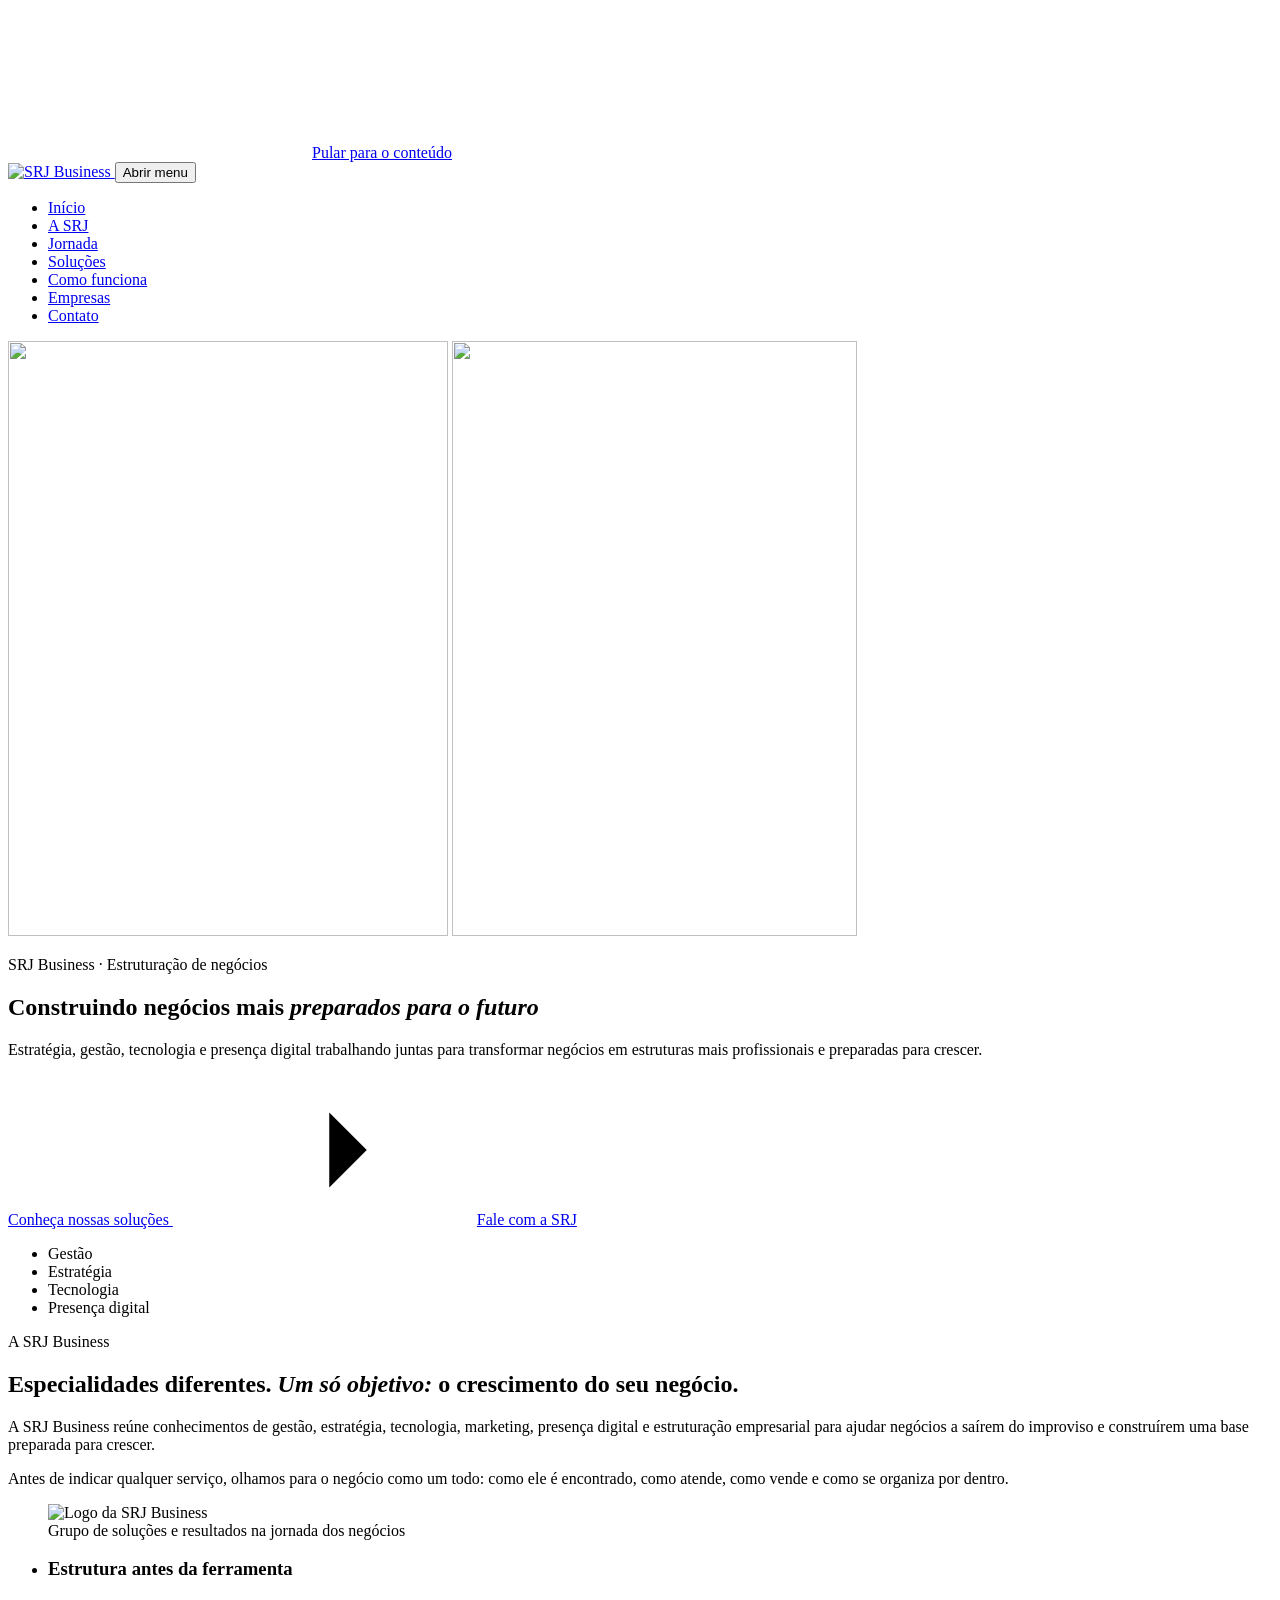
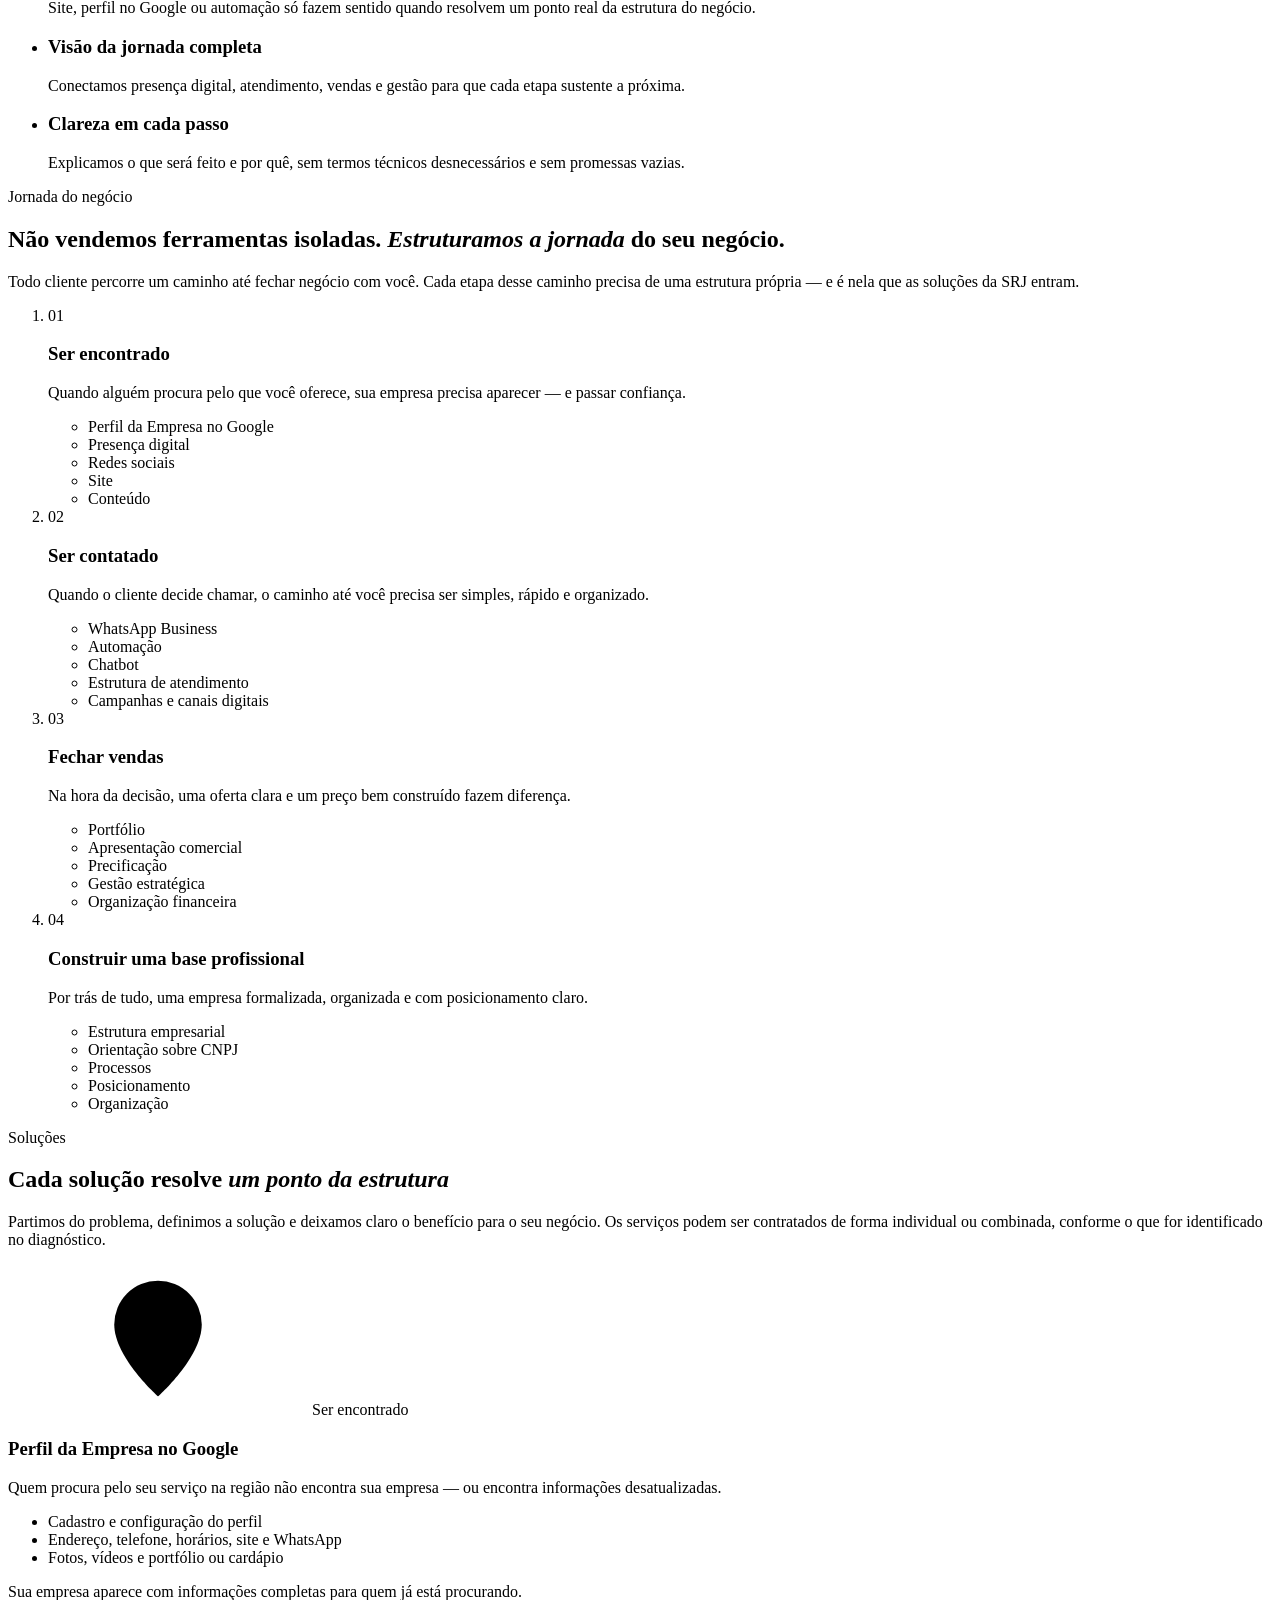
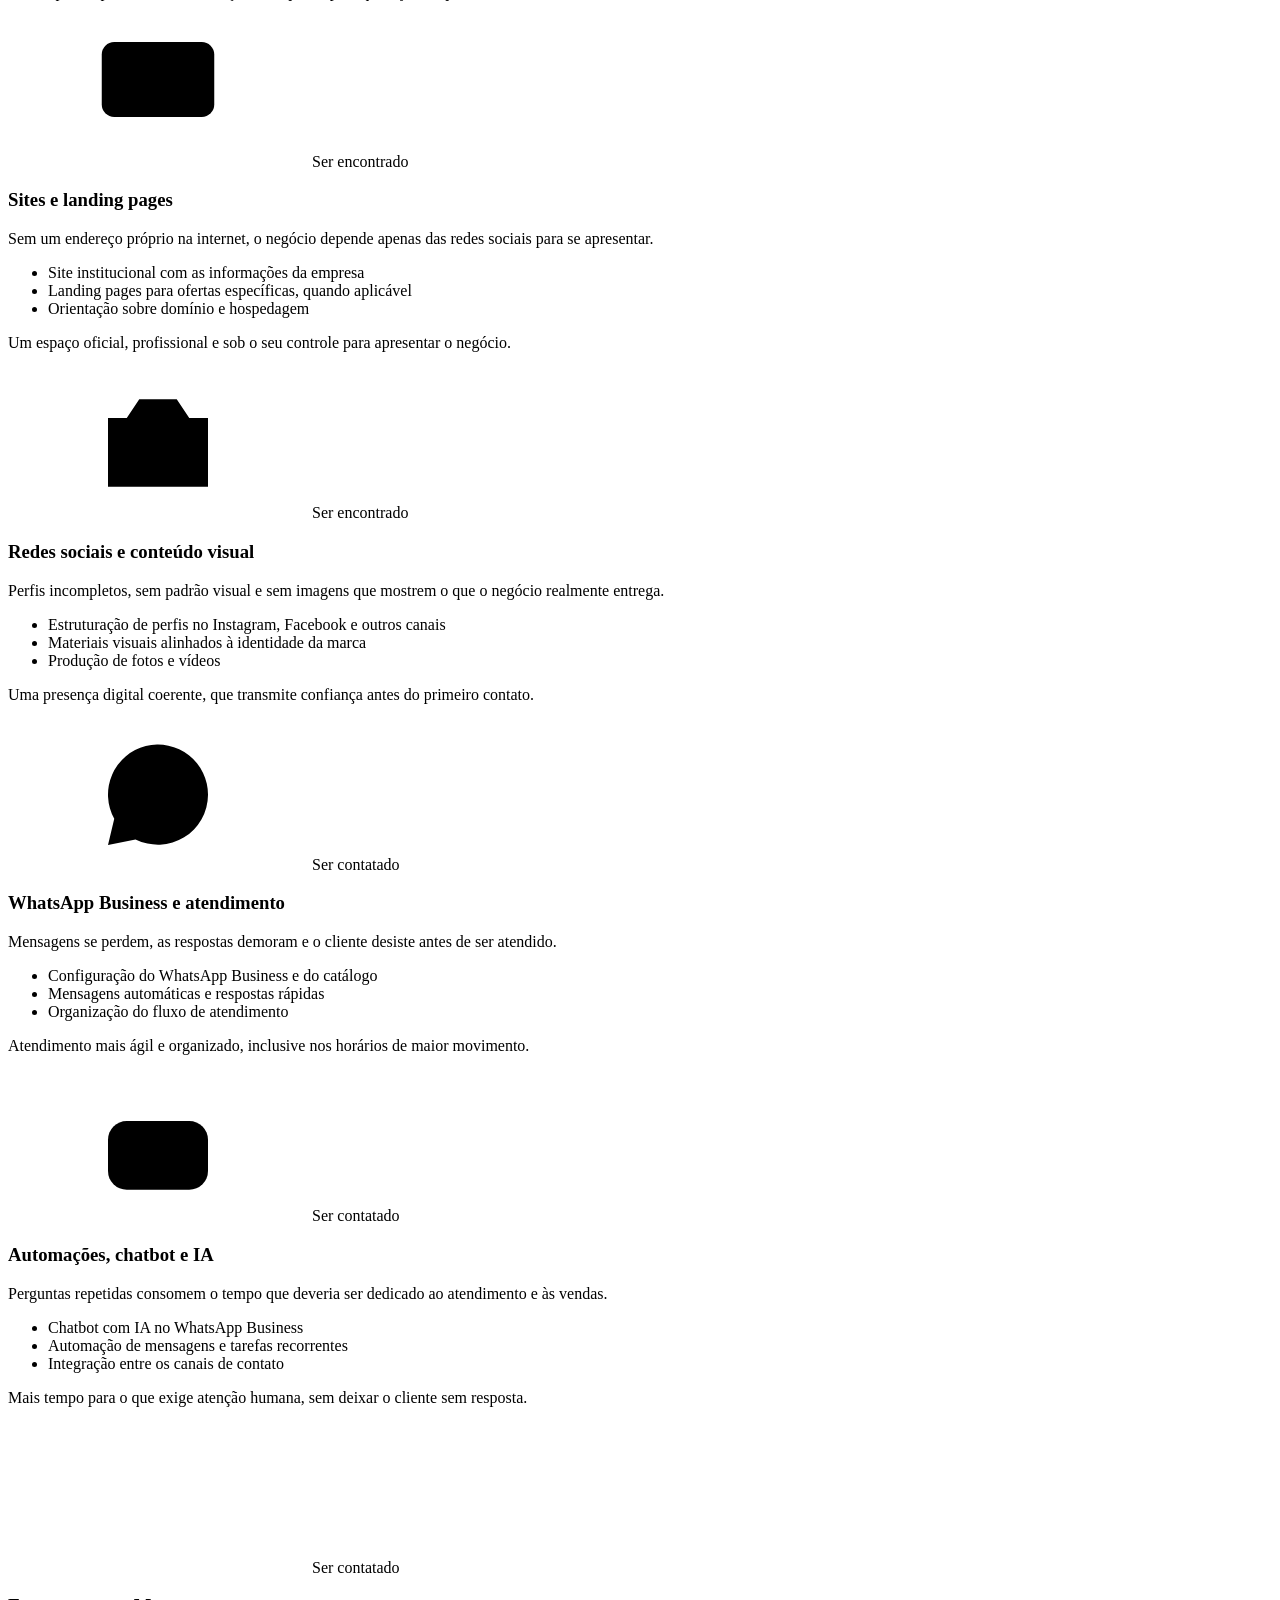
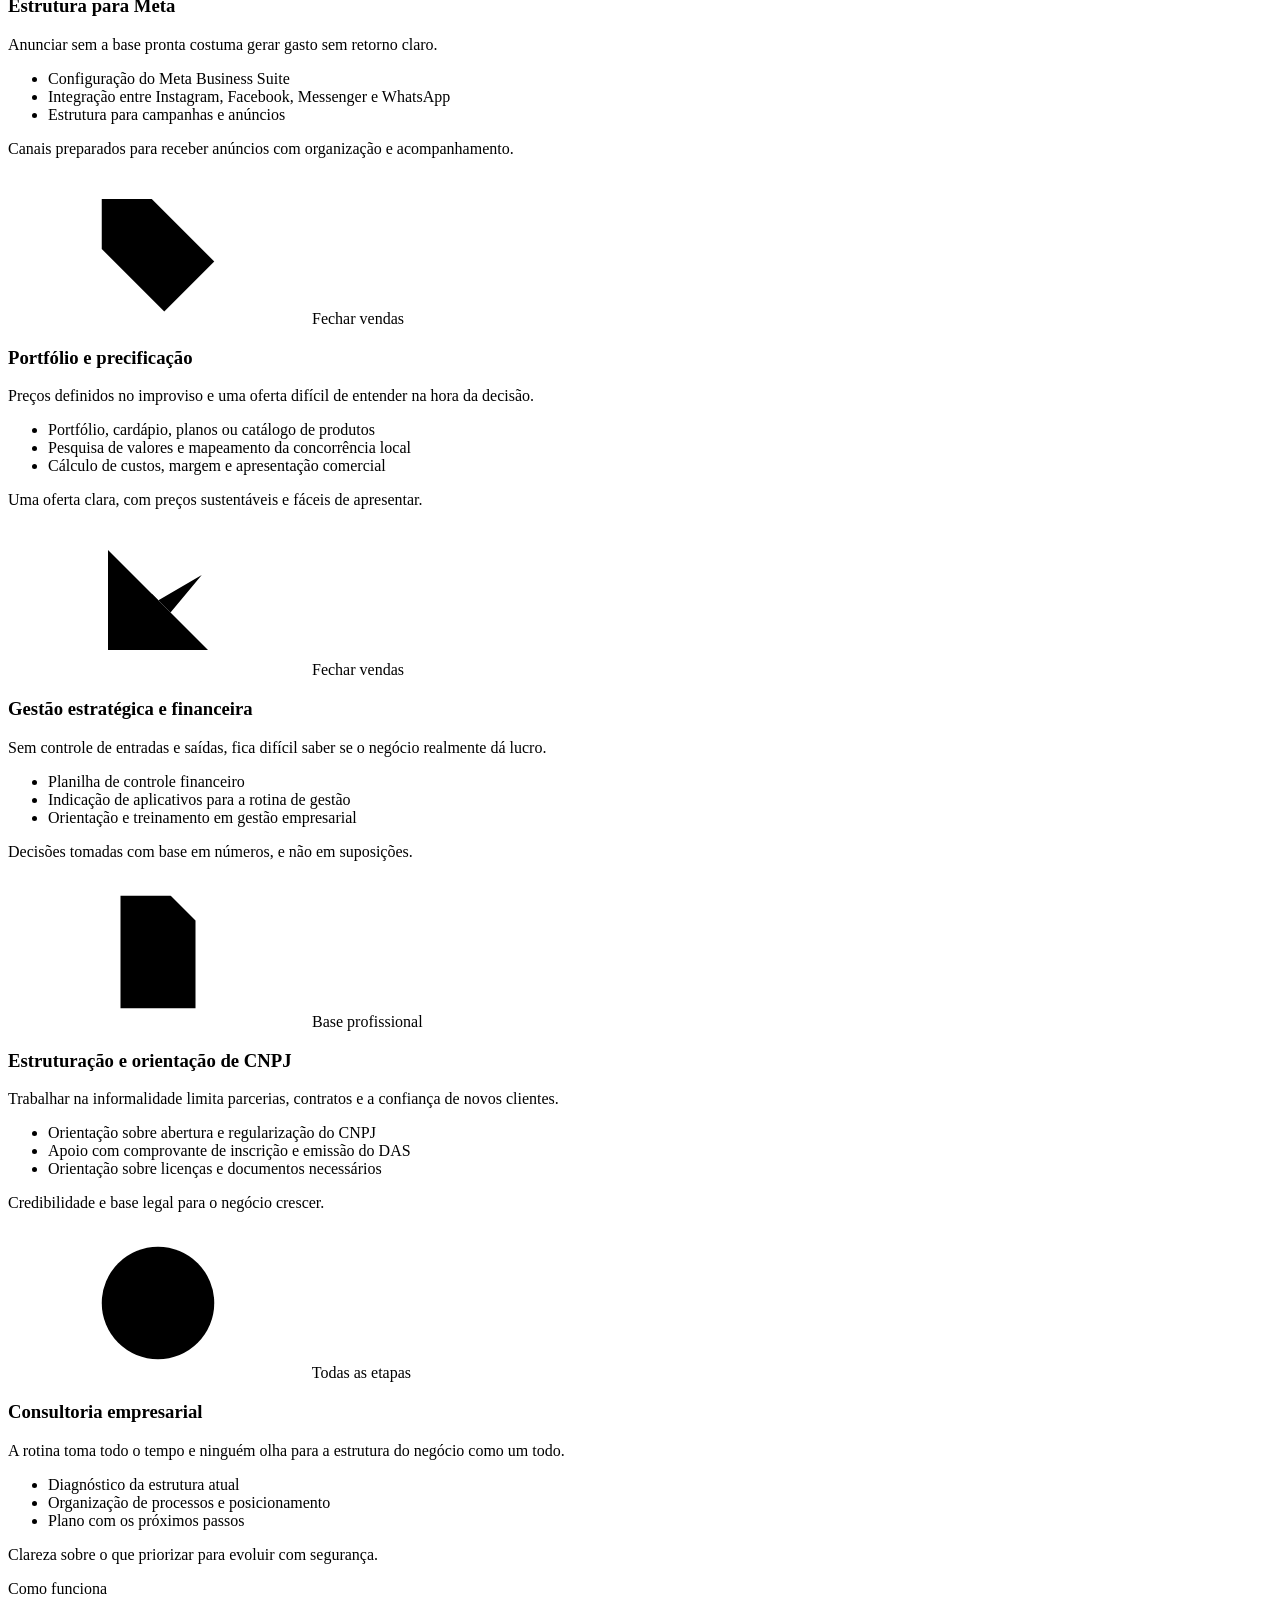
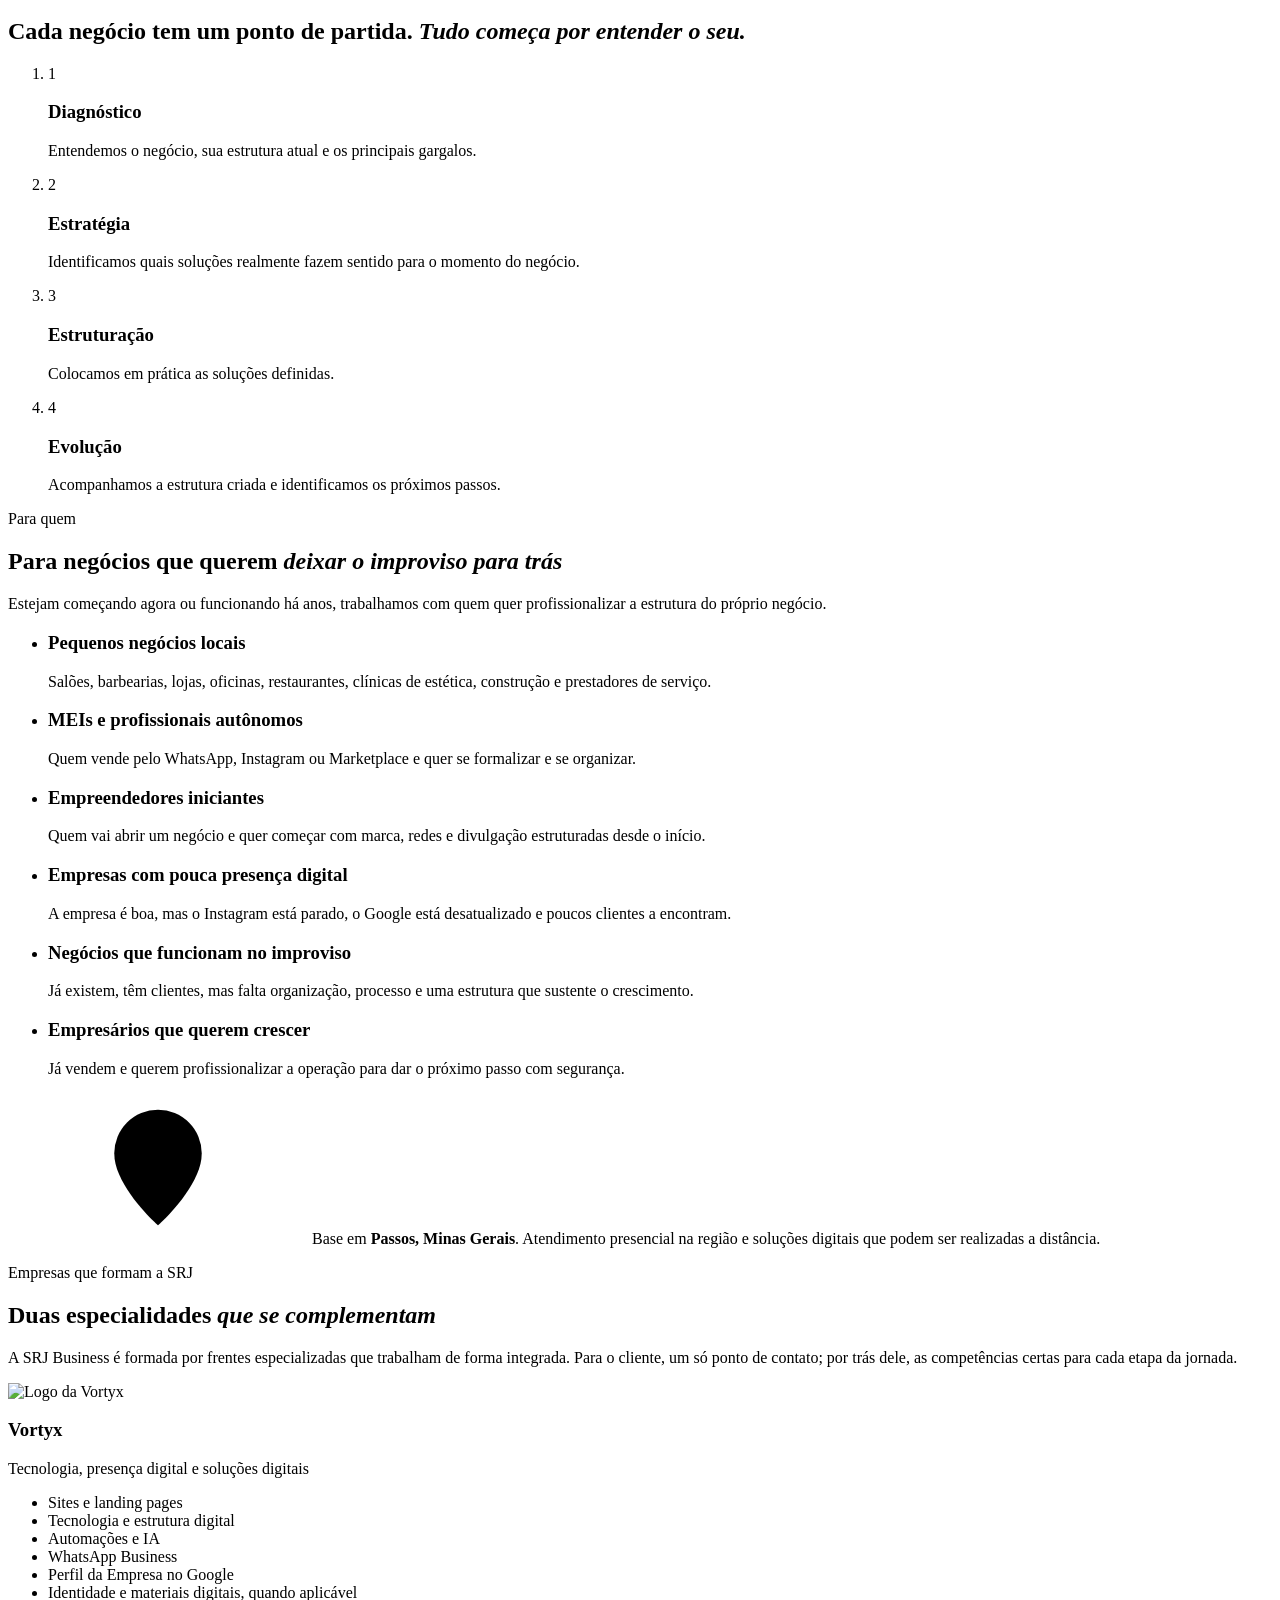
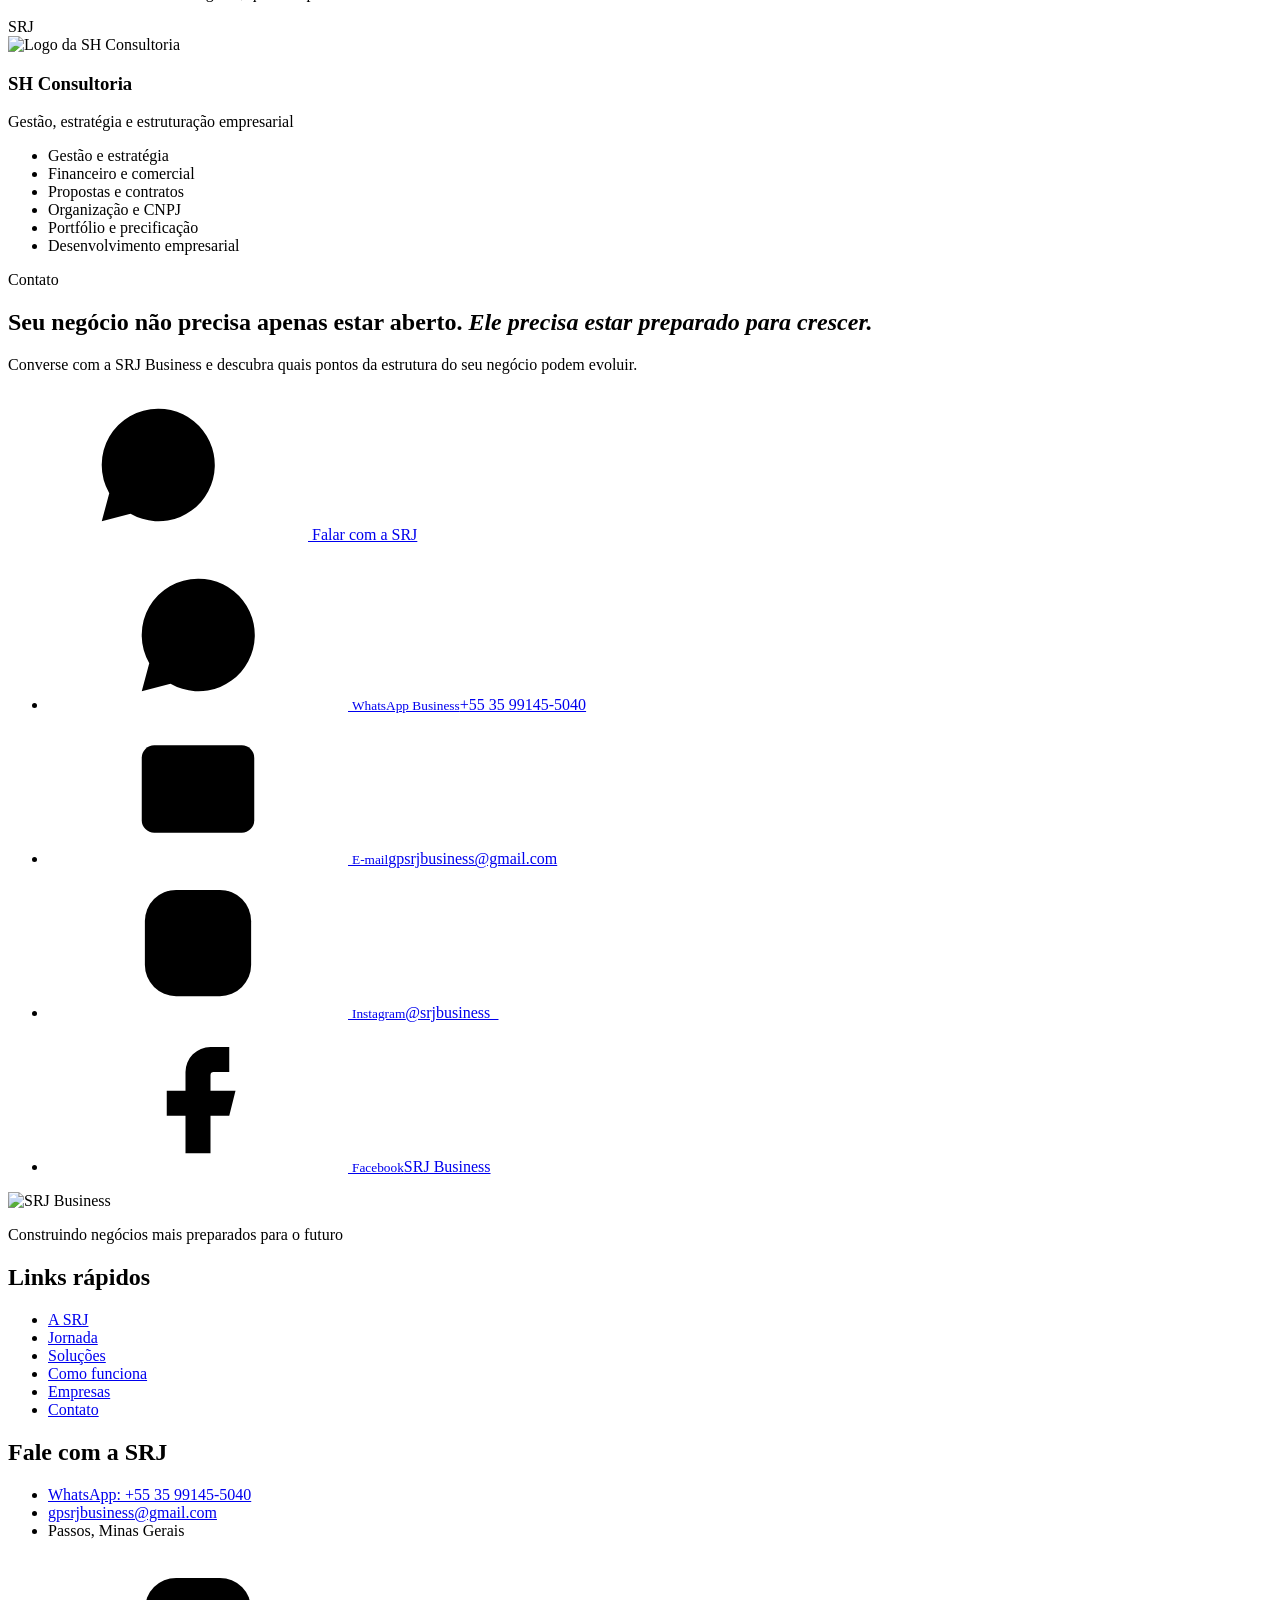
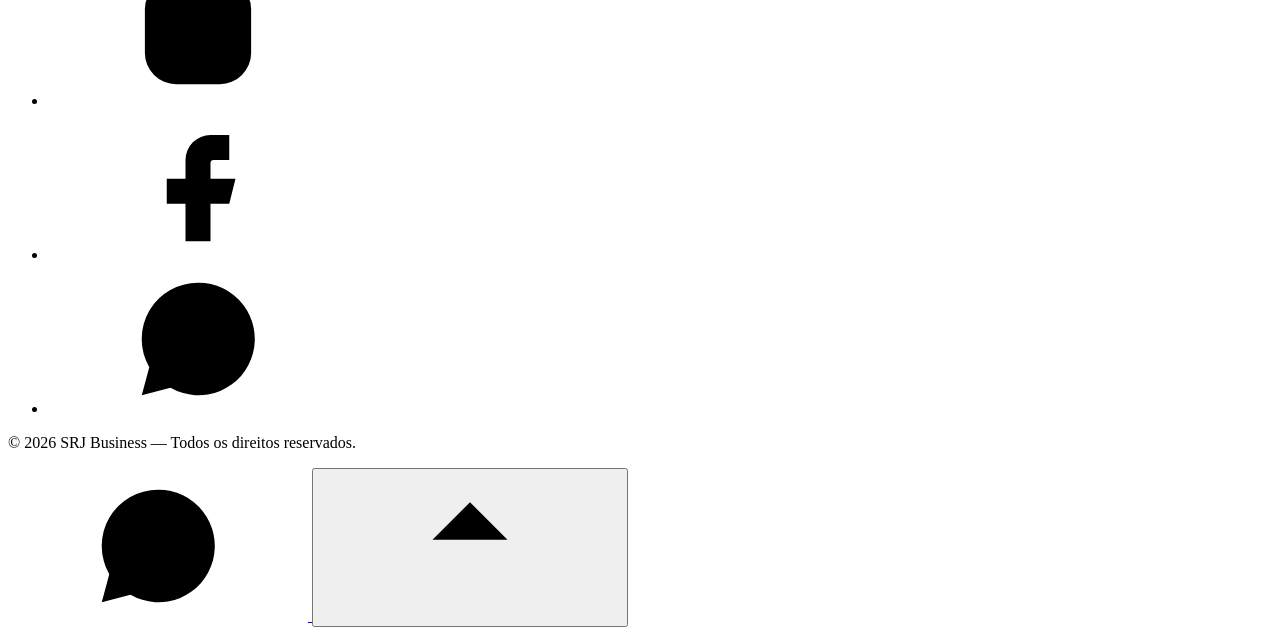
==== index.html @ 08a89c5a "Site institucional SRJ Business: página principal e arquivos de SEO" ====
<!doctype html>
<html lang="pt-BR" class="no-js">
<head>
  <meta charset="utf-8">
  <meta name="viewport" content="width=device-width, initial-scale=1">
  <title>SRJ Business | Estruturação de Negócios</title>
  <meta name="description" content="Estratégia, gestão, tecnologia e presença digital para construir negócios mais estruturados e preparados para crescer.">
  <meta name="robots" content="index, follow">
  <meta name="theme-color" content="#06182b">
  <!-- URL oficial atual (GitHub Pages). Ao conectar um domínio próprio, atualize as URLs absolutas deste bloco, do JSON-LD, do sitemap.xml, do robots.txt e do 404.html. -->
  <link rel="canonical" href="https://gpsrjbusiness-cmd.github.io/srj-business/">

  <!-- Open Graph -->
  <meta property="og:type" content="website">
  <meta property="og:locale" content="pt_BR">
  <meta property="og:site_name" content="SRJ Business">
  <meta property="og:title" content="SRJ Business | Estruturação de Negócios">
  <meta property="og:description" content="Estratégia, gestão, tecnologia e presença digital para construir negócios mais estruturados e preparados para crescer.">
  <meta property="og:url" content="https://gpsrjbusiness-cmd.github.io/srj-business/">
  <meta property="og:image" content="https://gpsrjbusiness-cmd.github.io/srj-business/assets/img/og-image.jpg">
  <meta property="og:image:width" content="1200">
  <meta property="og:image:height" content="630">
  <meta property="og:image:alt" content="SRJ Business — Construindo negócios mais preparados para o futuro">

  <!-- Twitter / X -->
  <meta name="twitter:card" content="summary_large_image">
  <meta name="twitter:title" content="SRJ Business | Estruturação de Negócios">
  <meta name="twitter:description" content="Estratégia, gestão, tecnologia e presença digital para construir negócios mais estruturados e preparados para crescer.">
  <meta name="twitter:image" content="https://gpsrjbusiness-cmd.github.io/srj-business/assets/img/og-image.jpg">
  <meta name="twitter:image:alt" content="SRJ Business — Construindo negócios mais preparados para o futuro">

  <!-- Ícones -->
  <link rel="icon" href="favicon.ico" sizes="48x48">
  <link rel="icon" type="image/png" sizes="32x32" href="assets/img/favicon-32.png">
  <link rel="apple-touch-icon" href="assets/img/apple-touch-icon.png">
  <link rel="manifest" href="site.webmanifest">

  <!-- Fontes (hospedadas no próprio site) -->
  <link rel="preload" href="assets/fonts/manrope-latin-wght-normal.woff2" as="font" type="font/woff2" crossorigin>
  <link rel="preload" href="assets/fonts/cormorant-garamond-latin-600-normal.woff2" as="font" type="font/woff2" crossorigin>

  <link rel="preload" as="image" href="assets/img/srj-symbol.png">
  <link rel="stylesheet" href="assets/css/styles.css">
  <script>document.documentElement.classList.replace('no-js', 'js');</script>
  <script src="assets/js/main.js" defer></script>

  <script type="application/ld+json">
  {
    "@context": "https://schema.org",
    "@type": "ProfessionalService",
    "@id": "https://gpsrjbusiness-cmd.github.io/srj-business/#organizacao",
    "name": "SRJ Business",
    "alternateName": "SRJ",
    "description": "Grupo de soluções e resultados na jornada dos negócios. Estruturação de negócios com estratégia, gestão, tecnologia e presença digital.",
    "slogan": "Construindo negócios mais preparados para o futuro",
    "url": "https://gpsrjbusiness-cmd.github.io/srj-business/",
    "logo": "https://gpsrjbusiness-cmd.github.io/srj-business/assets/img/srj-logo.png",
    "image": "https://gpsrjbusiness-cmd.github.io/srj-business/assets/img/og-image.jpg",
    "telephone": "+55 35 99145-5040",
    "email": "gpsrjbusiness@gmail.com",
    "address": {
      "@type": "PostalAddress",
      "addressLocality": "Passos",
      "addressRegion": "MG",
      "addressCountry": "BR"
    },
    "areaServed": [
      { "@type": "City", "name": "Passos, MG" },
      { "@type": "Country", "name": "Brasil" }
    ],
    "sameAs": [
      "https://www.instagram.com/srjbusiness_/",
      "https://www.facebook.com/profile.php?id=61594988819561"
    ]
  }
  </script>
</head>
<body>
  <!-- Ícones (sprite SVG) -->
  <svg class="sprite" aria-hidden="true" focusable="false">
    <symbol id="i-pin" viewBox="0 0 24 24"><path d="M12 21s-7-6.2-7-11.5A7 7 0 0 1 19 9.5C19 14.8 12 21 12 21Z"/><circle cx="12" cy="9.5" r="2.5"/></symbol>
    <symbol id="i-monitor" viewBox="0 0 24 24"><rect x="3" y="4" width="18" height="12" rx="2"/><path d="M8 20h8M12 16v4"/></symbol>
    <symbol id="i-camera" viewBox="0 0 24 24"><path d="M4 8h3l2-3h6l2 3h3v11H4z"/><circle cx="12" cy="13" r="3.5"/></symbol>
    <symbol id="i-chat" viewBox="0 0 24 24"><path d="M20 12a8 8 0 0 1-11.6 7.1L4 20l1-4.2A8 8 0 1 1 20 12Z"/><path d="M9 11h6M9 14h4"/></symbol>
    <symbol id="i-bot" viewBox="0 0 24 24"><rect x="4" y="8" width="16" height="11" rx="3"/><path d="M12 4v4M9 13h.01M15 13h.01M9.5 16h5"/></symbol>
    <symbol id="i-signal" viewBox="0 0 24 24"><path d="M4 18v-3M9 18v-6M14 18V9M19 18V5"/></symbol>
    <symbol id="i-tag" viewBox="0 0 24 24"><path d="M3 12V4h8l10 10-8 8L3 12Z"/><circle cx="7.5" cy="8.5" r="1.5"/></symbol>
    <symbol id="i-chart" viewBox="0 0 24 24"><path d="M4 4v16h16"/><path d="m7 15 4-4 3 3 5-6"/></symbol>
    <symbol id="i-doc" viewBox="0 0 24 24"><path d="M14 3H6v18h12V7z"/><path d="M14 3v4h4M9 12h6M9 16h4"/></symbol>
    <symbol id="i-compass" viewBox="0 0 24 24"><circle cx="12" cy="12" r="9"/><path d="m15.5 8.5-2 5-5 2 2-5z"/></symbol>
    <symbol id="i-arrow" viewBox="0 0 24 24"><path d="M5 12h14M13 6l6 6-6 6"/></symbol>
    <symbol id="i-up" viewBox="0 0 24 24"><path d="M12 19V5M6 11l6-6 6 6"/></symbol>
    <symbol id="i-mail" viewBox="0 0 24 24"><rect x="3" y="5" width="18" height="14" rx="2"/><path d="m4 7 8 6 8-6"/></symbol>
    <symbol id="i-instagram" viewBox="0 0 24 24"><rect x="3.5" y="3.5" width="17" height="17" rx="5"/><circle cx="12" cy="12" r="4"/><path d="M17 7h.01"/></symbol>
    <symbol id="i-facebook" viewBox="0 0 24 24"><path d="M14 8h3V4h-3a4 4 0 0 0-4 4v3H7v4h3v6h4v-6h3l1-4h-4V8.5a.5.5 0 0 1 .5-.5Z"/></symbol>
    <symbol id="i-linkedin" viewBox="0 0 24 24"><rect x="3.5" y="3.5" width="17" height="17" rx="3"/><path d="M8 10v6M8 7.5v.01M12 16v-6M12 13a2.5 2.5 0 0 1 5 0v3"/></symbol>
    <symbol id="i-whatsapp" viewBox="0 0 24 24"><path d="M12 3a9 9 0 0 0-7.8 13.5L3 21l4.6-1.2A9 9 0 1 0 12 3Z"/><path d="M8.6 8.4c.2-.5.5-.5.8-.5h.5c.2 0 .4 0 .6.5l.7 1.7c.1.2 0 .4-.1.6l-.5.6c-.1.2-.2.3 0 .6a6.3 6.3 0 0 0 3 2.6c.3.1.4.1.6-.1l.7-.8c.2-.2.4-.2.6-.1l1.7.8c.2.1.4.2.4.4 0 .3 0 1-.4 1.5-.4.4-1.3.9-2.2.8a8.6 8.6 0 0 1-5.6-4.1c-.8-1.3-.9-2.5-.8-3 0-.6.3-1.2.5-1.5Z"/></symbol>
  </svg>

  <a class="skip-link" href="#conteudo">Pular para o conteúdo</a>

  <header class="site-header" data-header>
    <div class="container header-inner">
      <a class="brand" href="#inicio" aria-label="SRJ Business — voltar ao início">
        <img src="assets/img/srj-symbol.png" width="246" height="200" alt="SRJ Business">
      </a>

      <button class="nav-toggle" type="button" aria-expanded="false" aria-controls="menu-principal" data-nav-toggle>
        <span class="nav-toggle-bar" aria-hidden="true"></span>
        <span class="sr-only">Abrir menu</span>
      </button>

      <nav class="site-nav" id="menu-principal" aria-label="Menu principal" data-nav>
        <ul>
          <li><a href="#inicio">Início</a></li>
          <li><a href="#a-srj">A SRJ</a></li>
          <li><a href="#jornada">Jornada</a></li>
          <li><a href="#solucoes">Soluções</a></li>
          <li><a href="#como-funciona">Como funciona</a></li>
          <li><a href="#empresas">Empresas</a></li>
          <li><a href="#contato">Contato</a></li>
        </ul>
      </nav>
    </div>
  </header>

  <main id="conteudo">
    <!-- HERO -->
    <section class="hero" id="inicio" aria-labelledby="hero-titulo">
      <div class="hero-decor" aria-hidden="true">
        <img class="hero-compass" src="assets/img/hero-compass.webp" width="440" height="595" alt="" fetchpriority="low">
        <img class="hero-city" src="assets/img/hero-city.webp" width="405" height="595" alt="" fetchpriority="low">
      </div>
      <div class="container hero-content">
        <p class="eyebrow"><span>SRJ Business <span aria-hidden="true">·</span> Estruturação de negócios</span></p>
        <h1 id="hero-titulo" class="hero-title">Construindo negócios mais <em>preparados para o futuro</em></h1>
        <span class="gold-rule" aria-hidden="true"></span>
        <p class="hero-lead">Estratégia, gestão, tecnologia e presença digital trabalhando juntas para transformar negócios em estruturas mais profissionais e preparadas para crescer.</p>
        <div class="hero-actions">
          <a class="btn btn-gold" href="#solucoes">Conheça nossas soluções <svg class="icon" aria-hidden="true"><use href="#i-arrow"/></svg></a>
          <a class="btn btn-ghost" href="https://wa.me/5535991455040?text=Ol%C3%A1!%20Conheci%20a%20SRJ%20Business%20pelo%20site%20e%20gostaria%20de%20saber%20mais%20sobre%20as%20solu%C3%A7%C3%B5es%20para%20o%20meu%20neg%C3%B3cio." target="_blank" rel="noopener">Fale com a SRJ</a>
        </div>
        <ul class="hero-pillars">
          <li>Gestão</li>
          <li>Estratégia</li>
          <li>Tecnologia</li>
          <li>Presença digital</li>
        </ul>
      </div>
    </section>

    <!-- A SRJ BUSINESS -->
    <section class="section section-light" id="a-srj" aria-labelledby="sobre-titulo">
      <div class="container about">
        <div class="about-text reveal">
          <p class="eyebrow">A SRJ Business</p>
          <h2 id="sobre-titulo" class="section-title">Especialidades diferentes. <em>Um só objetivo:</em> o crescimento do seu negócio.</h2>
          <p>A SRJ Business reúne conhecimentos de gestão, estratégia, tecnologia, marketing, presença digital e estruturação empresarial para ajudar negócios a saírem do improviso e construírem uma base preparada para crescer.</p>
          <p>Antes de indicar qualquer serviço, olhamos para o negócio como um todo: como ele é encontrado, como atende, como vende e como se organiza por dentro.</p>
        </div>

        <figure class="about-brand reveal">
          <img src="assets/img/srj-logo.png" width="480" height="502" alt="Logo da SRJ Business" loading="lazy" decoding="async">
          <figcaption>Grupo de soluções e resultados na jornada dos negócios</figcaption>
        </figure>

        <ul class="principles">
          <li class="principle reveal">
            <h3>Estrutura antes da ferramenta</h3>
            <p>Site, perfil no Google ou automação só fazem sentido quando resolvem um ponto real da estrutura do negócio.</p>
          </li>
          <li class="principle reveal">
            <h3>Visão da jornada completa</h3>
            <p>Conectamos presença digital, atendimento, vendas e gestão para que cada etapa sustente a próxima.</p>
          </li>
          <li class="principle reveal">
            <h3>Clareza em cada passo</h3>
            <p>Explicamos o que será feito e por quê, sem termos técnicos desnecessários e sem promessas vazias.</p>
          </li>
        </ul>
      </div>
    </section>

    <!-- JORNADA -->
    <section class="section section-dark journey" id="jornada" aria-labelledby="jornada-titulo">
      <div class="container">
        <header class="section-head reveal">
          <p class="eyebrow">Jornada do negócio</p>
          <h2 id="jornada-titulo" class="section-title">Não vendemos ferramentas isoladas. <em>Estruturamos a jornada</em> do seu negócio.</h2>
          <p>Todo cliente percorre um caminho até fechar negócio com você. Cada etapa desse caminho precisa de uma estrutura própria — e é nela que as soluções da SRJ entram.</p>
        </header>

        <ol class="journey-steps">
          <li class="journey-step reveal">
            <span class="journey-num" aria-hidden="true">01</span>
            <h3>Ser encontrado</h3>
            <p>Quando alguém procura pelo que você oferece, sua empresa precisa aparecer — e passar confiança.</p>
            <ul class="chips">
              <li>Perfil da Empresa no Google</li>
              <li>Presença digital</li>
              <li>Redes sociais</li>
              <li>Site</li>
              <li>Conteúdo</li>
            </ul>
          </li>
          <li class="journey-step reveal">
            <span class="journey-num" aria-hidden="true">02</span>
            <h3>Ser contatado</h3>
            <p>Quando o cliente decide chamar, o caminho até você precisa ser simples, rápido e organizado.</p>
            <ul class="chips">
              <li>WhatsApp Business</li>
              <li>Automação</li>
              <li>Chatbot</li>
              <li>Estrutura de atendimento</li>
              <li>Campanhas e canais digitais</li>
            </ul>
          </li>
          <li class="journey-step reveal">
            <span class="journey-num" aria-hidden="true">03</span>
            <h3>Fechar vendas</h3>
            <p>Na hora da decisão, uma oferta clara e um preço bem construído fazem diferença.</p>
            <ul class="chips">
              <li>Portfólio</li>
              <li>Apresentação comercial</li>
              <li>Precificação</li>
              <li>Gestão estratégica</li>
              <li>Organização financeira</li>
            </ul>
          </li>
          <li class="journey-step reveal">
            <span class="journey-num" aria-hidden="true">04</span>
            <h3>Construir uma base profissional</h3>
            <p>Por trás de tudo, uma empresa formalizada, organizada e com posicionamento claro.</p>
            <ul class="chips">
              <li>Estrutura empresarial</li>
              <li>Orientação sobre CNPJ</li>
              <li>Processos</li>
              <li>Posicionamento</li>
              <li>Organização</li>
            </ul>
          </li>
        </ol>
      </div>
    </section>

    <!-- SOLUÇÕES -->
    <section class="section section-ivory" id="solucoes" aria-labelledby="solucoes-titulo">
      <div class="container">
        <header class="section-head reveal">
          <p class="eyebrow">Soluções</p>
          <h2 id="solucoes-titulo" class="section-title">Cada solução resolve <em>um ponto da estrutura</em></h2>
          <p>Partimos do problema, definimos a solução e deixamos claro o benefício para o seu negócio. Os serviços podem ser contratados de forma individual ou combinada, conforme o que for identificado no diagnóstico.</p>
        </header>

        <div class="solutions">
          <article class="solution reveal">
            <div class="solution-top">
              <svg class="solution-icon" aria-hidden="true"><use href="#i-pin"/></svg>
              <span class="solution-stage">Ser encontrado</span>
            </div>
            <h3>Perfil da Empresa no Google</h3>
            <p class="solution-problem">Quem procura pelo seu serviço na região não encontra sua empresa — ou encontra informações desatualizadas.</p>
            <ul class="solution-list">
              <li>Cadastro e configuração do perfil</li>
              <li>Endereço, telefone, horários, site e WhatsApp</li>
              <li>Fotos, vídeos e portfólio ou cardápio</li>
            </ul>
            <p class="solution-benefit">Sua empresa aparece com informações completas para quem já está procurando.</p>
          </article>

          <article class="solution reveal">
            <div class="solution-top">
              <svg class="solution-icon" aria-hidden="true"><use href="#i-monitor"/></svg>
              <span class="solution-stage">Ser encontrado</span>
            </div>
            <h3>Sites e landing pages</h3>
            <p class="solution-problem">Sem um endereço próprio na internet, o negócio depende apenas das redes sociais para se apresentar.</p>
            <ul class="solution-list">
              <li>Site institucional com as informações da empresa</li>
              <li>Landing pages para ofertas específicas, quando aplicável</li>
              <li>Orientação sobre domínio e hospedagem</li>
            </ul>
            <p class="solution-benefit">Um espaço oficial, profissional e sob o seu controle para apresentar o negócio.</p>
          </article>

          <article class="solution reveal">
            <div class="solution-top">
              <svg class="solution-icon" aria-hidden="true"><use href="#i-camera"/></svg>
              <span class="solution-stage">Ser encontrado</span>
            </div>
            <h3>Redes sociais e conteúdo visual</h3>
            <p class="solution-problem">Perfis incompletos, sem padrão visual e sem imagens que mostrem o que o negócio realmente entrega.</p>
            <ul class="solution-list">
              <li>Estruturação de perfis no Instagram, Facebook e outros canais</li>
              <li>Materiais visuais alinhados à identidade da marca</li>
              <li>Produção de fotos e vídeos</li>
            </ul>
            <p class="solution-benefit">Uma presença digital coerente, que transmite confiança antes do primeiro contato.</p>
          </article>

          <article class="solution reveal">
            <div class="solution-top">
              <svg class="solution-icon" aria-hidden="true"><use href="#i-chat"/></svg>
              <span class="solution-stage">Ser contatado</span>
            </div>
            <h3>WhatsApp Business e atendimento</h3>
            <p class="solution-problem">Mensagens se perdem, as respostas demoram e o cliente desiste antes de ser atendido.</p>
            <ul class="solution-list">
              <li>Configuração do WhatsApp Business e do catálogo</li>
              <li>Mensagens automáticas e respostas rápidas</li>
              <li>Organização do fluxo de atendimento</li>
            </ul>
            <p class="solution-benefit">Atendimento mais ágil e organizado, inclusive nos horários de maior movimento.</p>
          </article>

          <article class="solution reveal">
            <div class="solution-top">
              <svg class="solution-icon" aria-hidden="true"><use href="#i-bot"/></svg>
              <span class="solution-stage">Ser contatado</span>
            </div>
            <h3>Automações, chatbot e IA</h3>
            <p class="solution-problem">Perguntas repetidas consomem o tempo que deveria ser dedicado ao atendimento e às vendas.</p>
            <ul class="solution-list">
              <li>Chatbot com IA no WhatsApp Business</li>
              <li>Automação de mensagens e tarefas recorrentes</li>
              <li>Integração entre os canais de contato</li>
            </ul>
            <p class="solution-benefit">Mais tempo para o que exige atenção humana, sem deixar o cliente sem resposta.</p>
          </article>

          <article class="solution reveal">
            <div class="solution-top">
              <svg class="solution-icon" aria-hidden="true"><use href="#i-signal"/></svg>
              <span class="solution-stage">Ser contatado</span>
            </div>
            <h3>Estrutura para Meta</h3>
            <p class="solution-problem">Anunciar sem a base pronta costuma gerar gasto sem retorno claro.</p>
            <ul class="solution-list">
              <li>Configuração do Meta Business Suite</li>
              <li>Integração entre Instagram, Facebook, Messenger e WhatsApp</li>
              <li>Estrutura para campanhas e anúncios</li>
            </ul>
            <p class="solution-benefit">Canais preparados para receber anúncios com organização e acompanhamento.</p>
          </article>

          <article class="solution reveal">
            <div class="solution-top">
              <svg class="solution-icon" aria-hidden="true"><use href="#i-tag"/></svg>
              <span class="solution-stage">Fechar vendas</span>
            </div>
            <h3>Portfólio e precificação</h3>
            <p class="solution-problem">Preços definidos no improviso e uma oferta difícil de entender na hora da decisão.</p>
            <ul class="solution-list">
              <li>Portfólio, cardápio, planos ou catálogo de produtos</li>
              <li>Pesquisa de valores e mapeamento da concorrência local</li>
              <li>Cálculo de custos, margem e apresentação comercial</li>
            </ul>
            <p class="solution-benefit">Uma oferta clara, com preços sustentáveis e fáceis de apresentar.</p>
          </article>

          <article class="solution reveal">
            <div class="solution-top">
              <svg class="solution-icon" aria-hidden="true"><use href="#i-chart"/></svg>
              <span class="solution-stage">Fechar vendas</span>
            </div>
            <h3>Gestão estratégica e financeira</h3>
            <p class="solution-problem">Sem controle de entradas e saídas, fica difícil saber se o negócio realmente dá lucro.</p>
            <ul class="solution-list">
              <li>Planilha de controle financeiro</li>
              <li>Indicação de aplicativos para a rotina de gestão</li>
              <li>Orientação e treinamento em gestão empresarial</li>
            </ul>
            <p class="solution-benefit">Decisões tomadas com base em números, e não em suposições.</p>
          </article>

          <article class="solution reveal">
            <div class="solution-top">
              <svg class="solution-icon" aria-hidden="true"><use href="#i-doc"/></svg>
              <span class="solution-stage">Base profissional</span>
            </div>
            <h3>Estruturação e orientação de CNPJ</h3>
            <p class="solution-problem">Trabalhar na informalidade limita parcerias, contratos e a confiança de novos clientes.</p>
            <ul class="solution-list">
              <li>Orientação sobre abertura e regularização do CNPJ</li>
              <li>Apoio com comprovante de inscrição e emissão do DAS</li>
              <li>Orientação sobre licenças e documentos necessários</li>
            </ul>
            <p class="solution-benefit">Credibilidade e base legal para o negócio crescer.</p>
          </article>

          <article class="solution solution-wide reveal">
            <div class="solution-top">
              <svg class="solution-icon" aria-hidden="true"><use href="#i-compass"/></svg>
              <span class="solution-stage">Todas as etapas</span>
            </div>
            <div class="solution-wide-body">
              <div>
                <h3>Consultoria empresarial</h3>
                <p class="solution-problem">A rotina toma todo o tempo e ninguém olha para a estrutura do negócio como um todo.</p>
              </div>
              <ul class="solution-list">
                <li>Diagnóstico da estrutura atual</li>
                <li>Organização de processos e posicionamento</li>
                <li>Plano com os próximos passos</li>
              </ul>
              <p class="solution-benefit">Clareza sobre o que priorizar para evoluir com segurança.</p>
            </div>
          </article>
        </div>
      </div>
    </section>

    <!-- COMO FUNCIONA -->
    <section class="section section-dark" id="como-funciona" aria-labelledby="processo-titulo">
      <div class="container">
        <header class="section-head reveal">
          <p class="eyebrow">Como funciona</p>
          <h2 id="processo-titulo" class="section-title">Cada negócio tem um ponto de partida. <em>Tudo começa por entender o seu.</em></h2>
        </header>

        <ol class="process">
          <li class="process-step reveal">
            <span class="process-num" aria-hidden="true">1</span>
            <h3>Diagnóstico</h3>
            <p>Entendemos o negócio, sua estrutura atual e os principais gargalos.</p>
          </li>
          <li class="process-step reveal">
            <span class="process-num" aria-hidden="true">2</span>
            <h3>Estratégia</h3>
            <p>Identificamos quais soluções realmente fazem sentido para o momento do negócio.</p>
          </li>
          <li class="process-step reveal">
            <span class="process-num" aria-hidden="true">3</span>
            <h3>Estruturação</h3>
            <p>Colocamos em prática as soluções definidas.</p>
          </li>
          <li class="process-step reveal">
            <span class="process-num" aria-hidden="true">4</span>
            <h3>Evolução</h3>
            <p>Acompanhamos a estrutura criada e identificamos os próximos passos.</p>
          </li>
        </ol>
      </div>
    </section>

    <!-- PÚBLICO -->
    <section class="section section-light" id="para-quem" aria-labelledby="publico-titulo">
      <div class="container">
        <header class="section-head reveal">
          <p class="eyebrow">Para quem</p>
          <h2 id="publico-titulo" class="section-title">Para negócios que querem <em>deixar o improviso para trás</em></h2>
          <p>Estejam começando agora ou funcionando há anos, trabalhamos com quem quer profissionalizar a estrutura do próprio negócio.</p>
        </header>

        <ul class="audience">
          <li class="audience-item reveal">
            <h3>Pequenos negócios locais</h3>
            <p>Salões, barbearias, lojas, oficinas, restaurantes, clínicas de estética, construção e prestadores de serviço.</p>
          </li>
          <li class="audience-item reveal">
            <h3>MEIs e profissionais autônomos</h3>
            <p>Quem vende pelo WhatsApp, Instagram ou Marketplace e quer se formalizar e se organizar.</p>
          </li>
          <li class="audience-item reveal">
            <h3>Empreendedores iniciantes</h3>
            <p>Quem vai abrir um negócio e quer começar com marca, redes e divulgação estruturadas desde o início.</p>
          </li>
          <li class="audience-item reveal">
            <h3>Empresas com pouca presença digital</h3>
            <p>A empresa é boa, mas o Instagram está parado, o Google está desatualizado e poucos clientes a encontram.</p>
          </li>
          <li class="audience-item reveal">
            <h3>Negócios que funcionam no improviso</h3>
            <p>Já existem, têm clientes, mas falta organização, processo e uma estrutura que sustente o crescimento.</p>
          </li>
          <li class="audience-item reveal">
            <h3>Empresários que querem crescer</h3>
            <p>Já vendem e querem profissionalizar a operação para dar o próximo passo com segurança.</p>
          </li>
        </ul>

        <p class="region reveal">
          <svg class="icon" aria-hidden="true"><use href="#i-pin"/></svg>
          <span>Base em <strong>Passos, Minas Gerais</strong>. Atendimento presencial na região e soluções digitais que podem ser realizadas a distância.</span>
        </p>
      </div>
    </section>

    <!-- EMPRESAS -->
    <section class="section section-ivory" id="empresas" aria-labelledby="empresas-titulo">
      <div class="container">
        <header class="section-head reveal">
          <p class="eyebrow">Empresas que formam a SRJ</p>
          <h2 id="empresas-titulo" class="section-title">Duas especialidades <em>que se complementam</em></h2>
          <p>A SRJ Business é formada por frentes especializadas que trabalham de forma integrada. Para o cliente, um só ponto de contato; por trás dele, as competências certas para cada etapa da jornada.</p>
        </header>

        <div class="partners">
          <article class="partner reveal">
            <img class="partner-logo" src="assets/img/vortyx-logo.webp" width="400" height="400" alt="Logo da Vortyx" loading="lazy" decoding="async">
            <div class="partner-body">
              <h3>Vortyx</h3>
              <p class="partner-area">Tecnologia, presença digital e soluções digitais</p>
              <ul class="partner-list">
                <li>Sites e landing pages</li>
                <li>Tecnologia e estrutura digital</li>
                <li>Automações e IA</li>
                <li>WhatsApp Business</li>
                <li>Perfil da Empresa no Google</li>
                <li>Identidade e materiais digitais, quando aplicável</li>
              </ul>
            </div>
          </article>

          <div class="partners-link" aria-hidden="true">
            <span>SRJ</span>
          </div>

          <article class="partner reveal">
            <img class="partner-logo" src="assets/img/sh-consultoria-logo.webp" width="400" height="400" alt="Logo da SH Consultoria" loading="lazy" decoding="async">
            <div class="partner-body">
              <h3>SH Consultoria</h3>
              <p class="partner-area">Gestão, estratégia e estruturação empresarial</p>
              <ul class="partner-list">
                <li>Gestão e estratégia</li>
                <li>Financeiro e comercial</li>
                <li>Propostas e contratos</li>
                <li>Organização e CNPJ</li>
                <li>Portfólio e precificação</li>
                <li>Desenvolvimento empresarial</li>
              </ul>
            </div>
          </article>
        </div>
      </div>
    </section>

    <!-- CONTATO / CTA INSTITUCIONAL -->
    <section class="section cta" id="contato" aria-labelledby="contato-titulo">
      <div class="container cta-inner">
        <div class="cta-text reveal">
          <p class="eyebrow">Contato</p>
          <h2 id="contato-titulo" class="section-title">Seu negócio não precisa apenas estar aberto. <em>Ele precisa estar preparado para crescer.</em></h2>
          <p>Converse com a SRJ Business e descubra quais pontos da estrutura do seu negócio podem evoluir.</p>
          <a class="btn btn-gold btn-lg" href="https://wa.me/5535991455040?text=Ol%C3%A1!%20Conheci%20a%20SRJ%20Business%20pelo%20site%20e%20gostaria%20de%20saber%20mais%20sobre%20as%20solu%C3%A7%C3%B5es%20para%20o%20meu%20neg%C3%B3cio." target="_blank" rel="noopener">
            <svg class="icon" aria-hidden="true"><use href="#i-whatsapp"/></svg> Falar com a SRJ
          </a>
        </div>

        <ul class="contact-list reveal">
          <li>
            <a href="https://wa.me/5535991455040" target="_blank" rel="noopener">
              <svg class="icon" aria-hidden="true"><use href="#i-whatsapp"/></svg>
              <span><small>WhatsApp Business</small>+55 35 99145-5040</span>
            </a>
          </li>
          <li>
            <a href="mailto:gpsrjbusiness@gmail.com">
              <svg class="icon" aria-hidden="true"><use href="#i-mail"/></svg>
              <span><small>E-mail</small>gpsrjbusiness@gmail.com</span>
            </a>
          </li>
          <li>
            <a href="https://www.instagram.com/srjbusiness_/" target="_blank" rel="noopener">
              <svg class="icon" aria-hidden="true"><use href="#i-instagram"/></svg>
              <span><small>Instagram</small>@srjbusiness_</span>
            </a>
          </li>
          <li>
            <a href="https://www.facebook.com/profile.php?id=61594988819561&amp;locale=pt_BR" target="_blank" rel="noopener">
              <svg class="icon" aria-hidden="true"><use href="#i-facebook"/></svg>
              <span><small>Facebook</small>SRJ Business</span>
            </a>
          </li>
          <!-- LINKEDIN: quando a página existir, descomente e coloque o endereço real.
          <li>
            <a href="URL_DO_LINKEDIN" target="_blank" rel="noopener">
              <svg class="icon" aria-hidden="true"><use href="#i-linkedin"/></svg>
              <span><small>LinkedIn</small>SRJ Business</span>
            </a>
          </li>
          -->
        </ul>
      </div>
    </section>
  </main>

  <footer class="site-footer">
    <div class="container footer-grid">
      <div class="footer-brand">
        <img src="assets/img/srj-logo.png" width="480" height="502" alt="SRJ Business" loading="lazy" decoding="async">
        <p>Construindo negócios mais preparados para o futuro</p>
      </div>

      <nav class="footer-col" aria-label="Links rápidos">
        <h2 class="footer-title">Links rápidos</h2>
        <ul>
          <li><a href="#a-srj">A SRJ</a></li>
          <li><a href="#jornada">Jornada</a></li>
          <li><a href="#solucoes">Soluções</a></li>
          <li><a href="#como-funciona">Como funciona</a></li>
          <li><a href="#empresas">Empresas</a></li>
          <li><a href="#contato">Contato</a></li>
        </ul>
      </nav>

      <div class="footer-col">
        <h2 class="footer-title">Fale com a SRJ</h2>
        <ul>
          <li><a href="https://wa.me/5535991455040" target="_blank" rel="noopener">WhatsApp: +55 35 99145-5040</a></li>
          <li><a href="mailto:gpsrjbusiness@gmail.com">gpsrjbusiness@gmail.com</a></li>
          <li>Passos, Minas Gerais</li>
        </ul>
        <ul class="social">
          <li><a href="https://www.instagram.com/srjbusiness_/" target="_blank" rel="noopener" aria-label="Instagram da SRJ Business"><svg class="icon" aria-hidden="true"><use href="#i-instagram"/></svg></a></li>
          <li><a href="https://www.facebook.com/profile.php?id=61594988819561&amp;locale=pt_BR" target="_blank" rel="noopener" aria-label="Facebook da SRJ Business"><svg class="icon" aria-hidden="true"><use href="#i-facebook"/></svg></a></li>
          <li><a href="https://wa.me/5535991455040" target="_blank" rel="noopener" aria-label="WhatsApp da SRJ Business"><svg class="icon" aria-hidden="true"><use href="#i-whatsapp"/></svg></a></li>
          <!-- LINKEDIN: descomente quando houver o endereço real.
          <li><a href="URL_DO_LINKEDIN" target="_blank" rel="noopener" aria-label="LinkedIn da SRJ Business"><svg class="icon" aria-hidden="true"><use href="#i-linkedin"/></svg></a></li>
          -->
        </ul>
      </div>
    </div>
    <div class="container footer-bottom">
      <p>© <span data-year>2026</span> SRJ Business — Todos os direitos reservados.</p>
    </div>
  </footer>

  <a class="float-whatsapp" href="https://wa.me/5535991455040?text=Ol%C3%A1!%20Conheci%20a%20SRJ%20Business%20pelo%20site%20e%20gostaria%20de%20saber%20mais%20sobre%20as%20solu%C3%A7%C3%B5es%20para%20o%20meu%20neg%C3%B3cio." target="_blank" rel="noopener" aria-label="Conversar com a SRJ Business no WhatsApp">
    <svg class="icon" aria-hidden="true"><use href="#i-whatsapp"/></svg>
  </a>
  <button class="to-top" type="button" aria-label="Voltar ao topo" data-to-top>
    <svg class="icon" aria-hidden="true"><use href="#i-up"/></svg>
  </button>
</body>
</html>
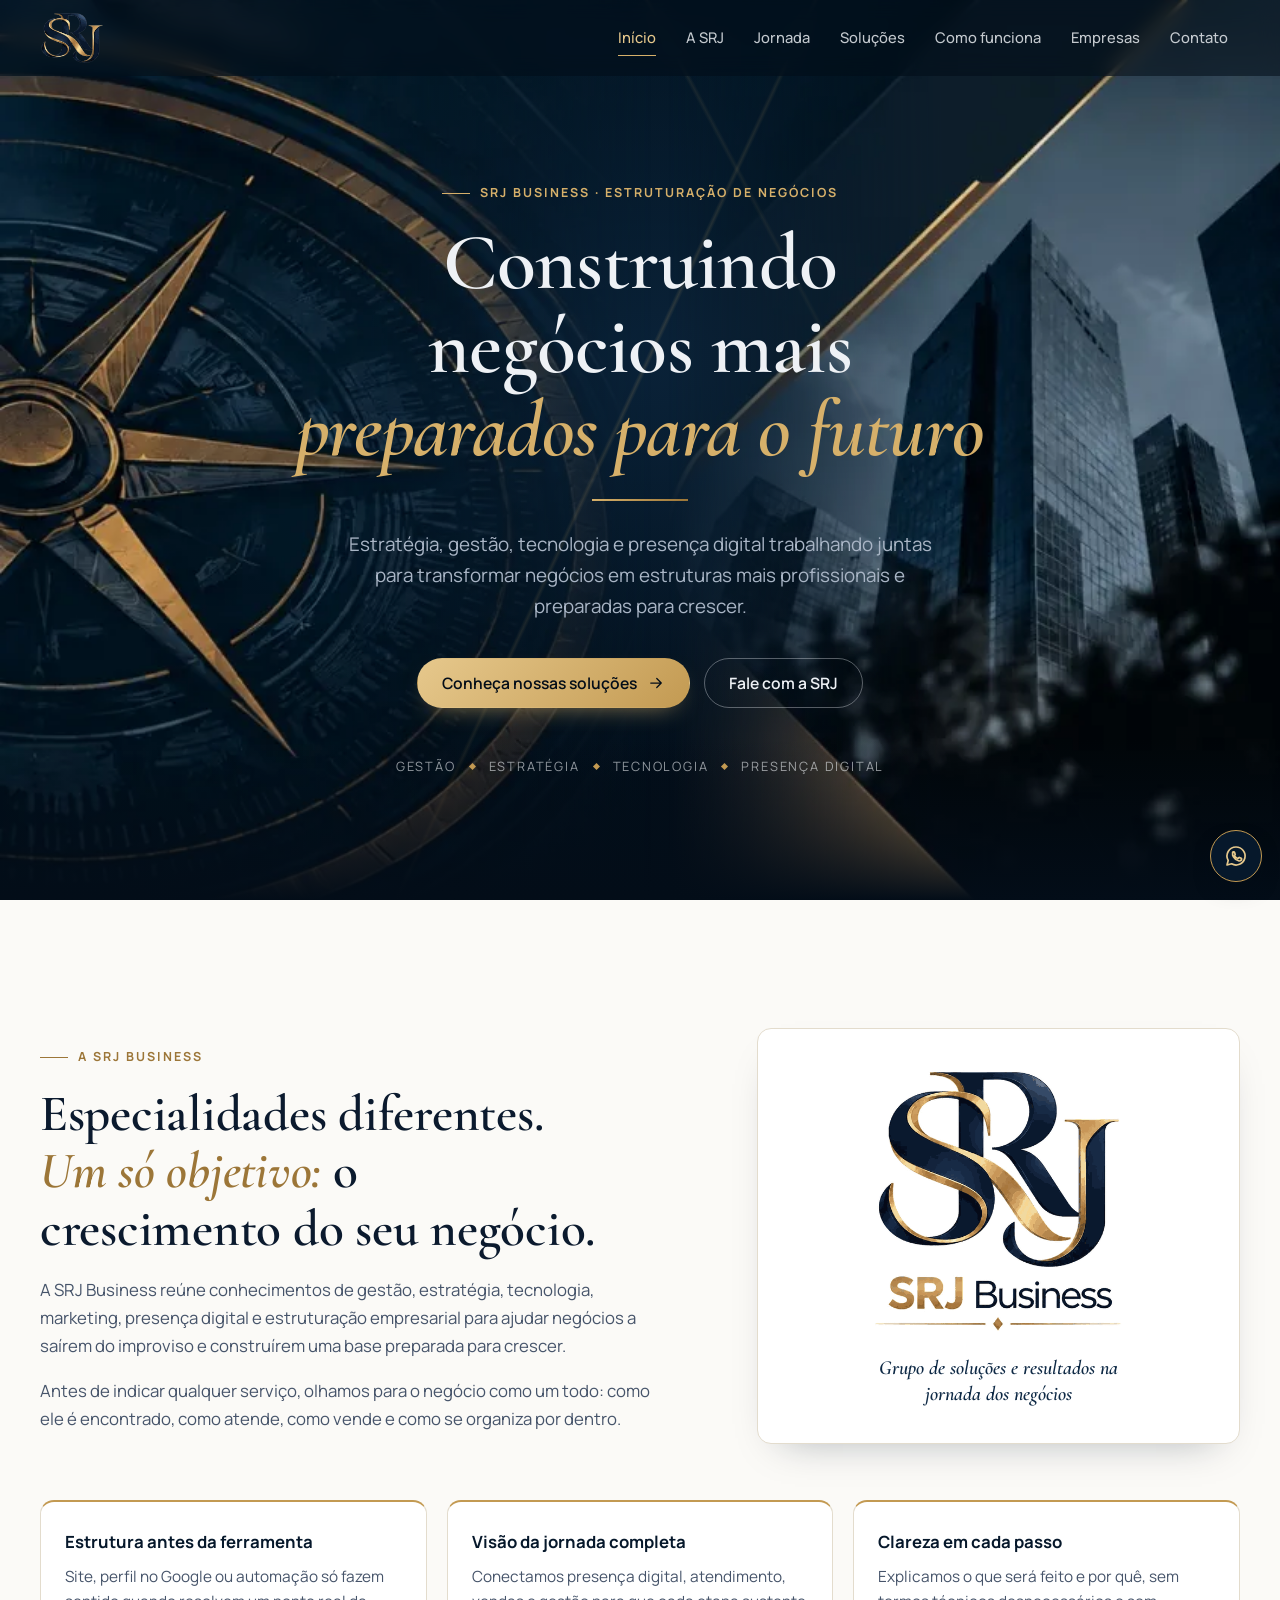
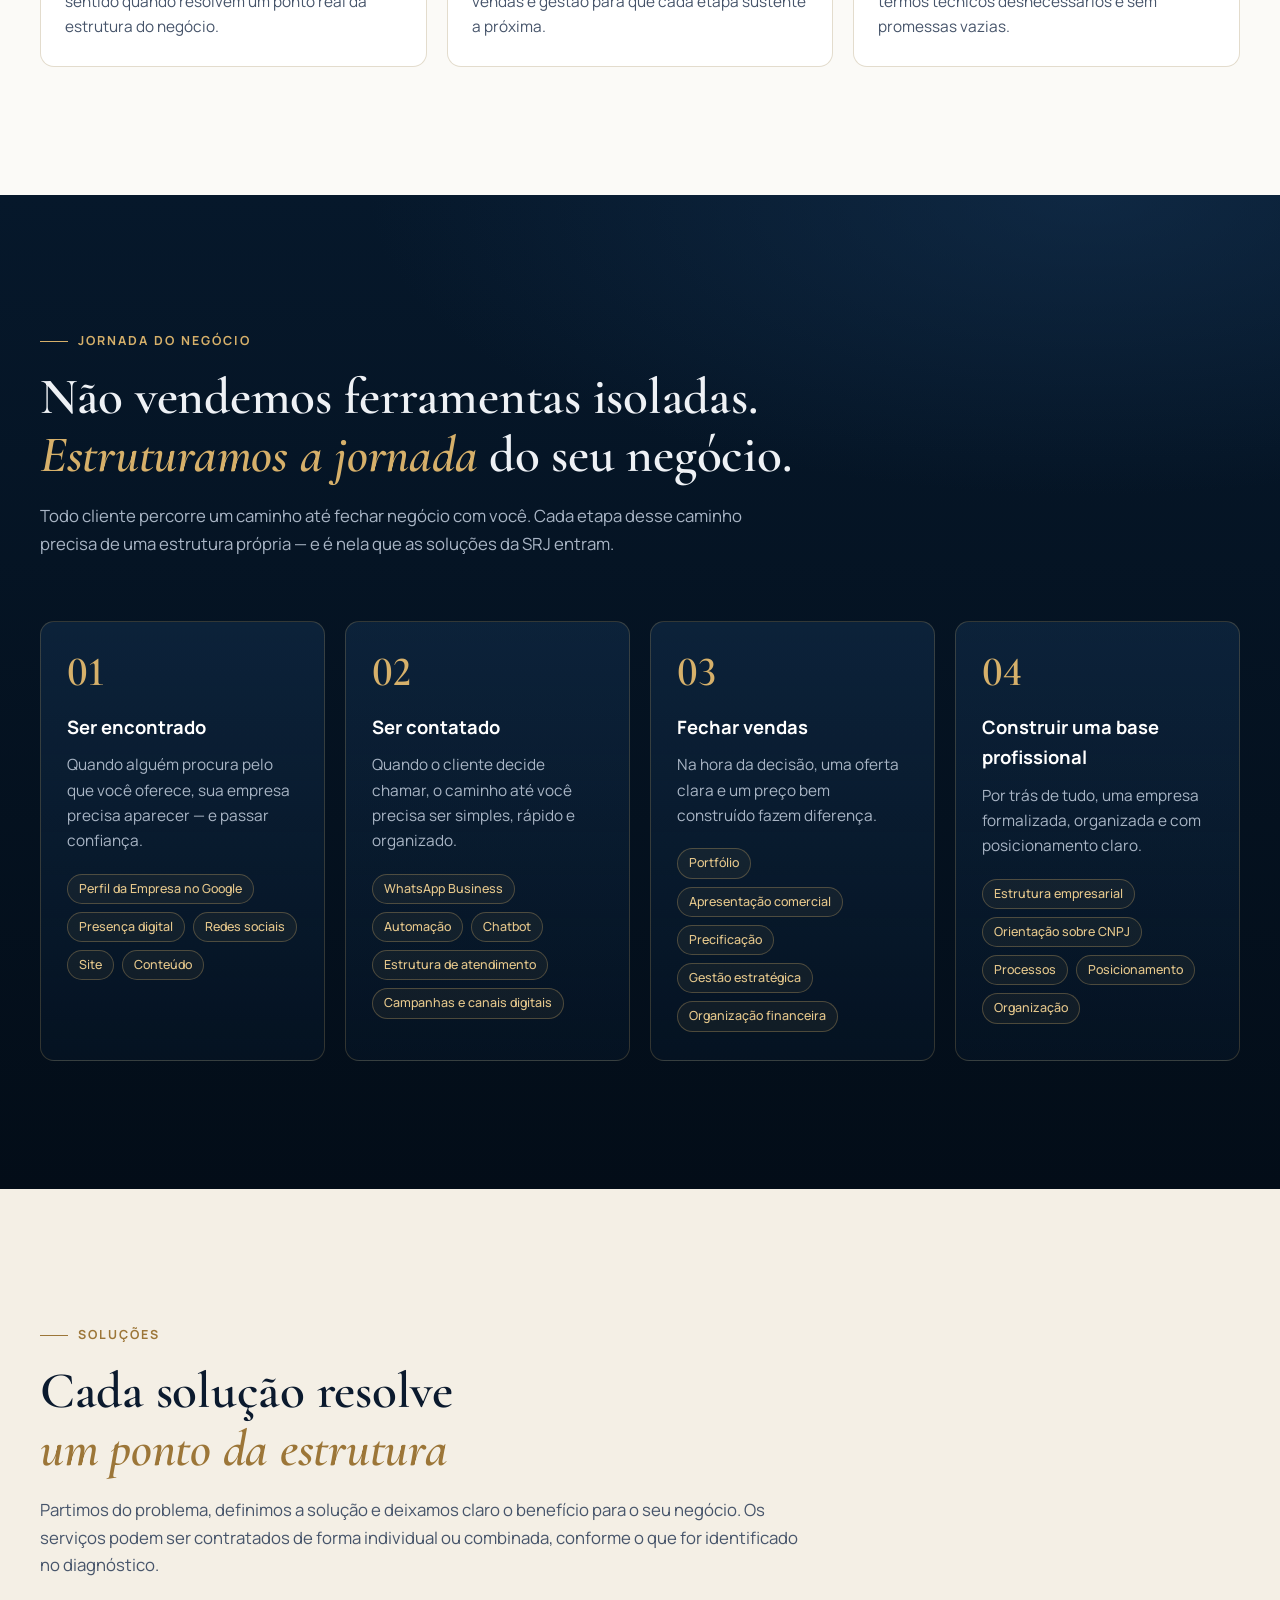
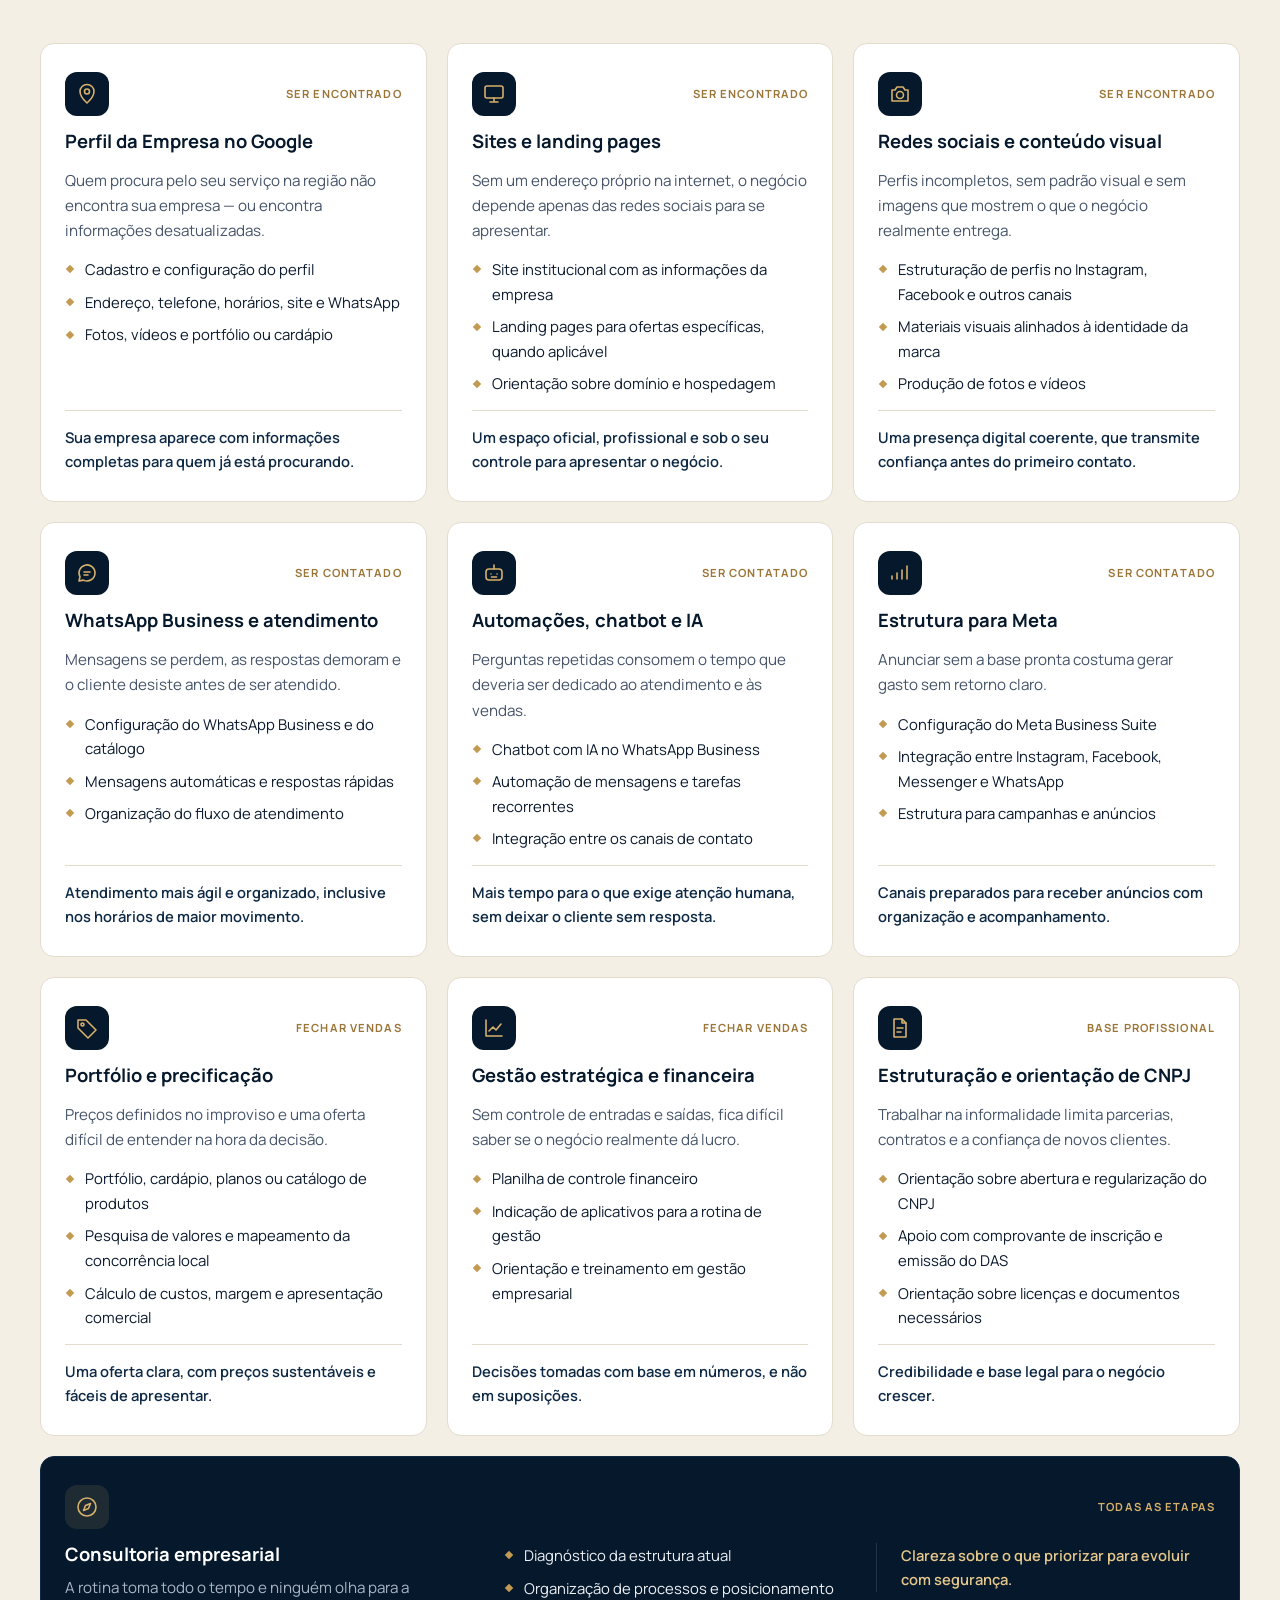
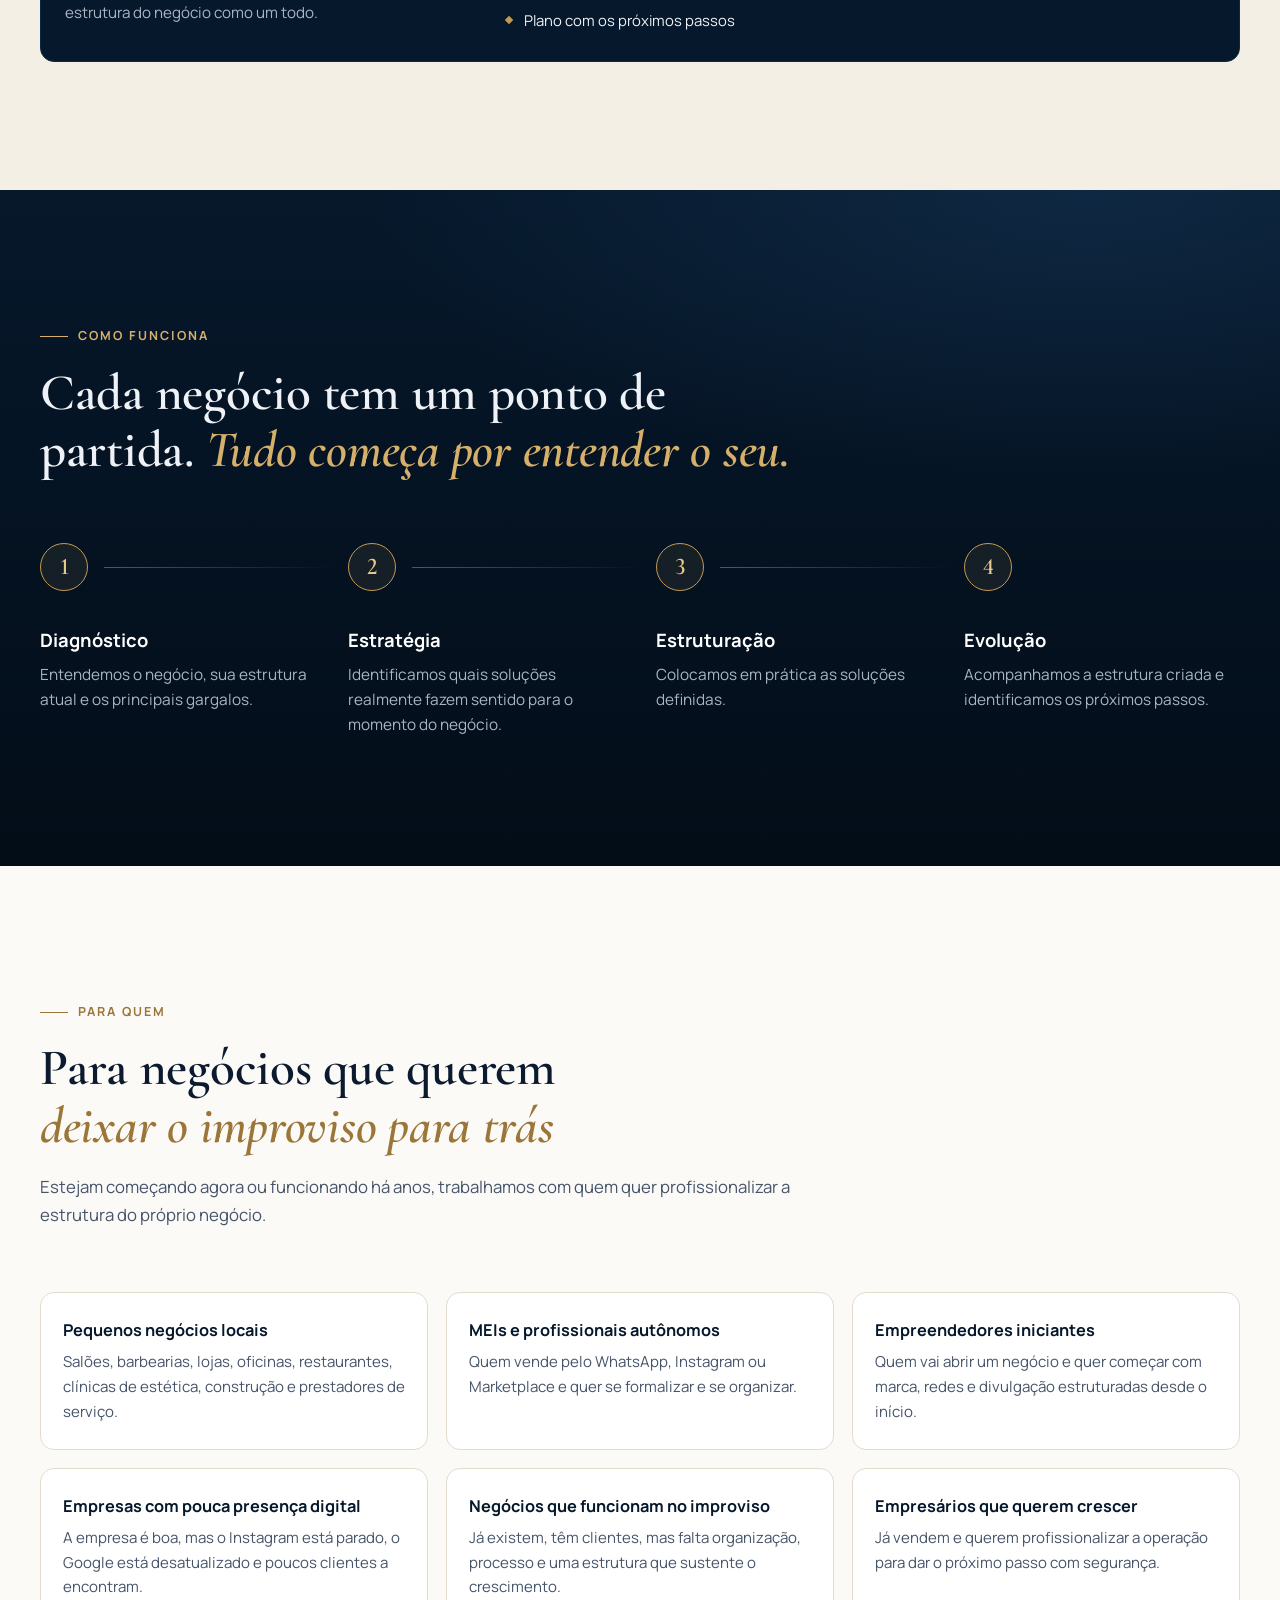
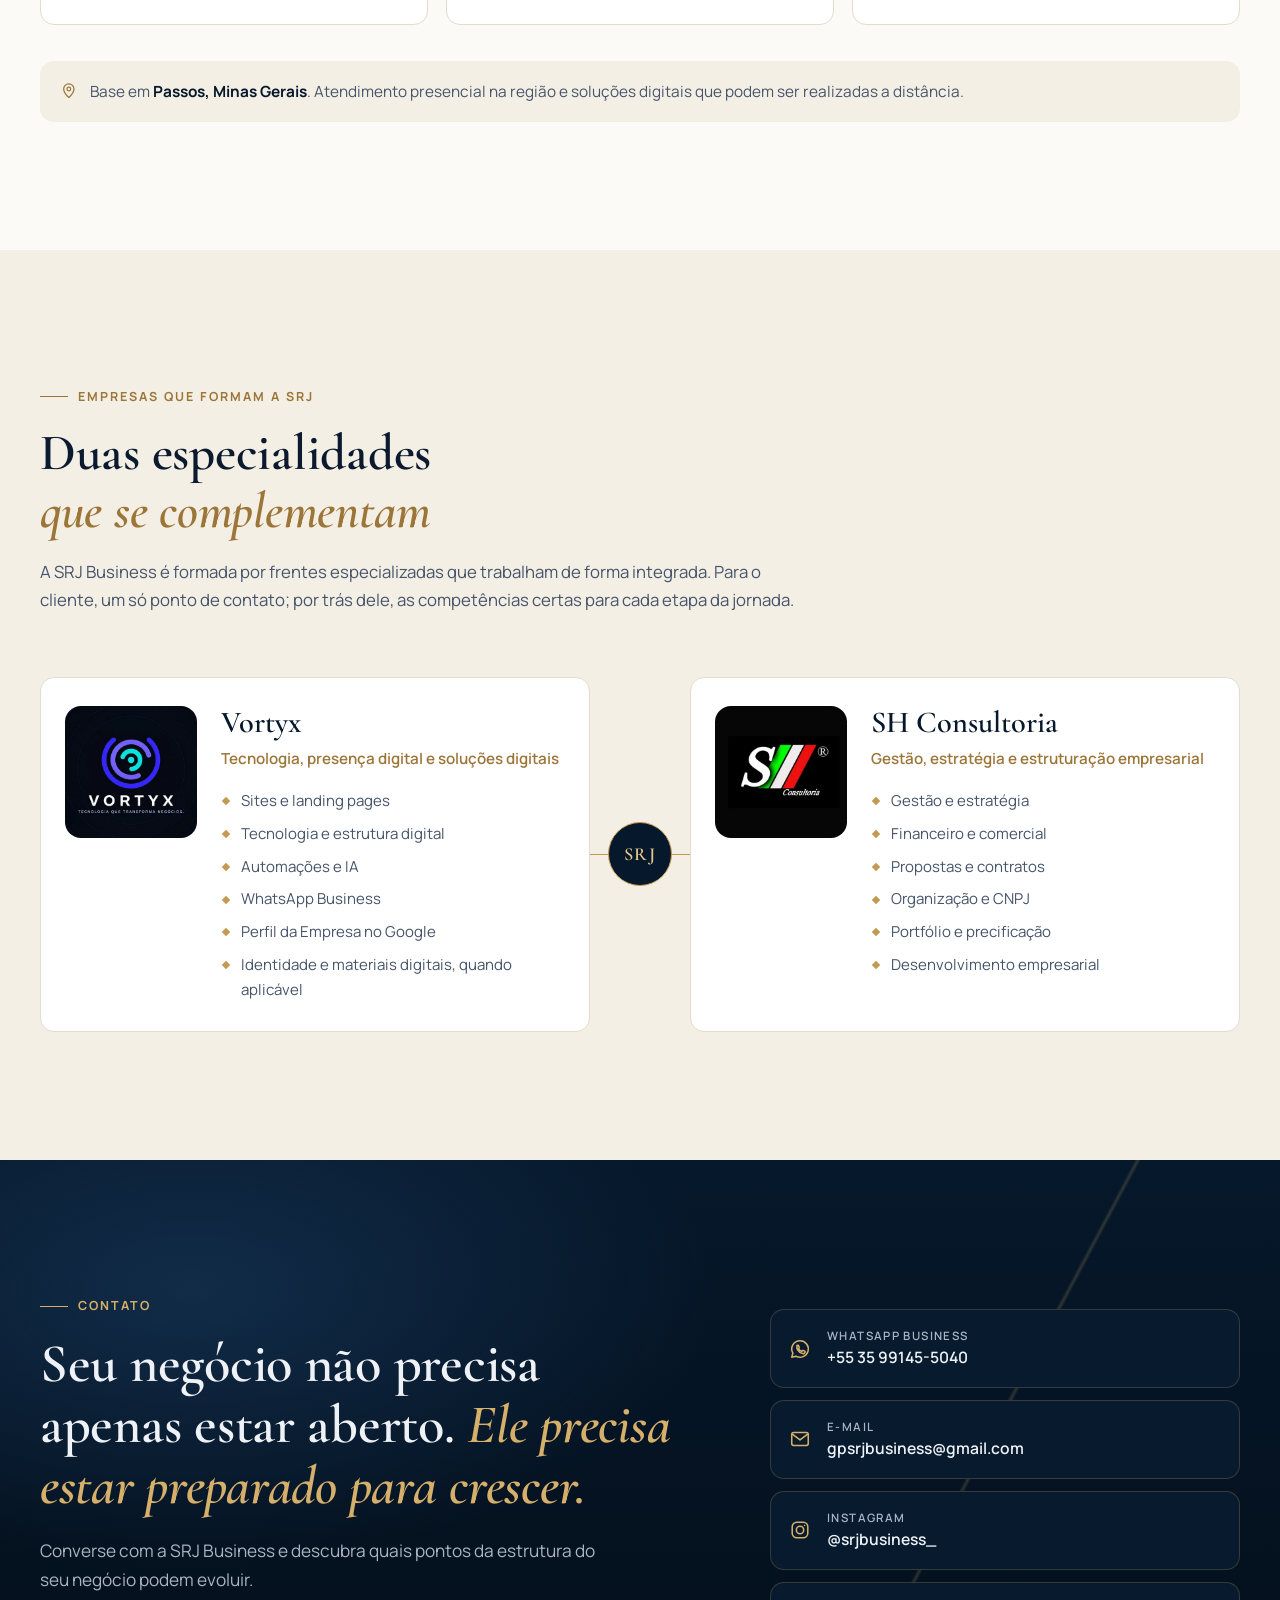
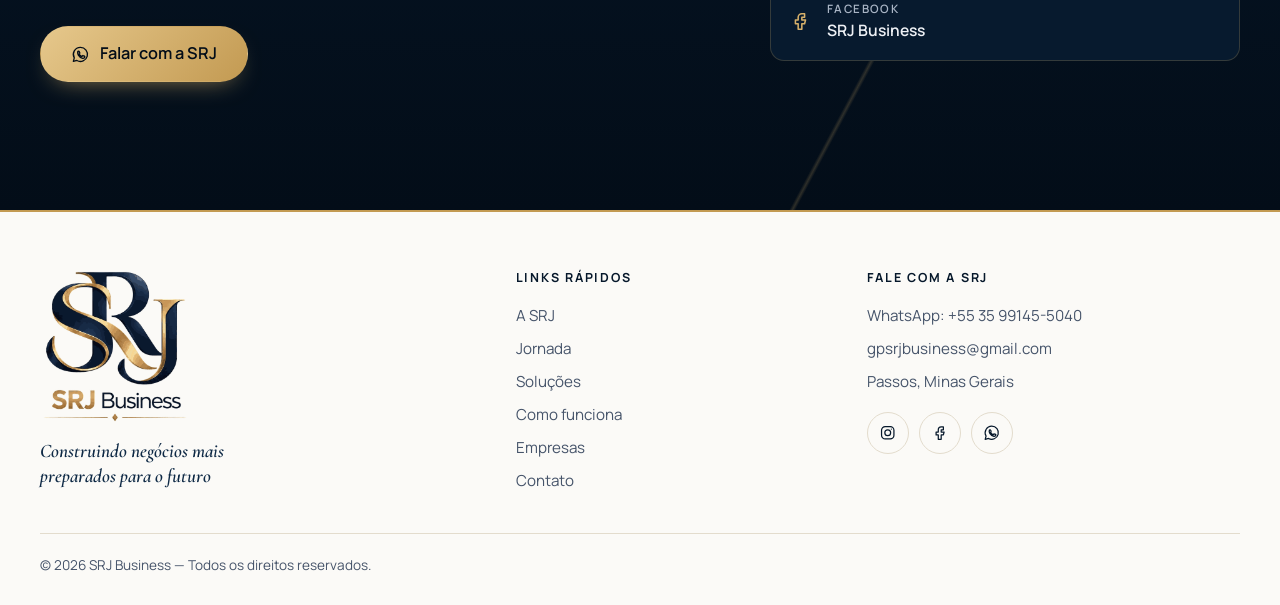
==== commit 163f1c85: "Atualiza URLs para srjbusiness.github.io" ====
--- a/index.html
+++ b/index.html
@@ -8,7 +8,7 @@
   <meta name="robots" content="index, follow">
   <meta name="theme-color" content="#06182b">
   <!-- URL oficial atual (GitHub Pages). Ao conectar um domínio próprio, atualize as URLs absolutas deste bloco, do JSON-LD, do sitemap.xml, do robots.txt e do 404.html. -->
-  <link rel="canonical" href="https://gpsrjbusiness-cmd.github.io/srj-business/">
+  <link rel="canonical" href="https://srjbusiness.github.io/srj-business/">
 
   <!-- Open Graph -->
   <meta property="og:type" content="website">
@@ -16,8 +16,8 @@
   <meta property="og:site_name" content="SRJ Business">
   <meta property="og:title" content="SRJ Business | Estruturação de Negócios">
   <meta property="og:description" content="Estratégia, gestão, tecnologia e presença digital para construir negócios mais estruturados e preparados para crescer.">
-  <meta property="og:url" content="https://gpsrjbusiness-cmd.github.io/srj-business/">
-  <meta property="og:image" content="https://gpsrjbusiness-cmd.github.io/srj-business/assets/img/og-image.jpg">
+  <meta property="og:url" content="https://srjbusiness.github.io/srj-business/">
+  <meta property="og:image" content="https://srjbusiness.github.io/srj-business/assets/img/og-image.jpg">
   <meta property="og:image:width" content="1200">
   <meta property="og:image:height" content="630">
   <meta property="og:image:alt" content="SRJ Business — Construindo negócios mais preparados para o futuro">
@@ -26,7 +26,7 @@
   <meta name="twitter:card" content="summary_large_image">
   <meta name="twitter:title" content="SRJ Business | Estruturação de Negócios">
   <meta name="twitter:description" content="Estratégia, gestão, tecnologia e presença digital para construir negócios mais estruturados e preparados para crescer.">
-  <meta name="twitter:image" content="https://gpsrjbusiness-cmd.github.io/srj-business/assets/img/og-image.jpg">
+  <meta name="twitter:image" content="https://srjbusiness.github.io/srj-business/assets/img/og-image.jpg">
   <meta name="twitter:image:alt" content="SRJ Business — Construindo negócios mais preparados para o futuro">
 
   <!-- Ícones -->
@@ -48,14 +48,14 @@
   {
     "@context": "https://schema.org",
     "@type": "ProfessionalService",
-    "@id": "https://gpsrjbusiness-cmd.github.io/srj-business/#organizacao",
+    "@id": "https://srjbusiness.github.io/srj-business/#organizacao",
     "name": "SRJ Business",
     "alternateName": "SRJ",
     "description": "Grupo de soluções e resultados na jornada dos negócios. Estruturação de negócios com estratégia, gestão, tecnologia e presença digital.",
     "slogan": "Construindo negócios mais preparados para o futuro",
-    "url": "https://gpsrjbusiness-cmd.github.io/srj-business/",
-    "logo": "https://gpsrjbusiness-cmd.github.io/srj-business/assets/img/srj-logo.png",
-    "image": "https://gpsrjbusiness-cmd.github.io/srj-business/assets/img/og-image.jpg",
+    "url": "https://srjbusiness.github.io/srj-business/",
+    "logo": "https://srjbusiness.github.io/srj-business/assets/img/srj-logo.png",
+    "image": "https://srjbusiness.github.io/srj-business/assets/img/og-image.jpg",
     "telephone": "+55 35 99145-5040",
     "email": "gpsrjbusiness@gmail.com",
     "address": {
--- a/assets/css/styles.css
+++ b/assets/css/styles.css
@@ -0,0 +1,637 @@
+/* ==========================================================================
+   SRJ Business — estilos do site institucional
+   Organização: tokens · base · layout · componentes · seções · utilitários
+   ========================================================================== */
+
+/* ---------- Fontes (licença SIL Open Font License) ---------- */
+@font-face {
+  font-family: "Manrope";
+  src: url("../fonts/manrope-latin-wght-normal.woff2") format("woff2");
+  font-weight: 400 700; font-style: normal; font-display: swap;
+}
+@font-face {
+  font-family: "Cormorant Garamond";
+  src: url("../fonts/cormorant-garamond-latin-600-normal.woff2") format("woff2");
+  font-weight: 600; font-style: normal; font-display: swap;
+}
+@font-face {
+  font-family: "Cormorant Garamond";
+  src: url("../fonts/cormorant-garamond-latin-600-italic.woff2") format("woff2");
+  font-weight: 600; font-style: italic; font-display: swap;
+}
+
+/* ---------- Tokens ---------- */
+:root {
+  --navy-950: #030d18;
+  --navy-900: #06182b;
+  --navy-850: #0a1f37;
+  --navy-800: #0e2945;
+  --navy-700: #163556;
+  --gold-300: #e6c88c;
+  --gold-400: #d6b06a;
+  --gold-500: #c39a52;
+  --gold-600: #9c7638;
+  --paper: #fbfaf7;
+  --ivory: #f4efe5;
+  --ink: #0b1a2e;
+  --ink-soft: #46546a;
+  --line-light: #e3dccd;
+  --on-dark: #eef1f5;
+  --on-dark-soft: #a9b5c5;
+  --line-dark: rgba(214, 176, 106, .22);
+
+  --font-display: "Cormorant Garamond", "Times New Roman", serif;
+  --font-body: "Manrope", system-ui, -apple-system, "Segoe UI", Roboto, sans-serif;
+
+  --header-h: 68px;
+  --container: 1200px;
+  --gutter: 20px;
+  --radius: 14px;
+  --radius-sm: 8px;
+  --shadow: 0 18px 40px -24px rgba(6, 24, 43, .35);
+  --ease: cubic-bezier(.2, .7, .2, 1);
+}
+
+@media (min-width: 768px) {
+  :root { --gutter: 32px; --header-h: 76px; }
+}
+
+/* ---------- Base ---------- */
+*, *::before, *::after { box-sizing: border-box; }
+
+html {
+  scroll-behavior: smooth;
+  scroll-padding-top: var(--header-h);
+  -webkit-text-size-adjust: 100%;
+}
+
+body {
+  margin: 0;
+  font-family: var(--font-body);
+  font-size: 1rem;
+  line-height: 1.65;
+  color: var(--ink);
+  background: var(--paper);
+  overflow-x: hidden;
+  -webkit-font-smoothing: antialiased;
+  font-variant-numeric: lining-nums;
+}
+
+body.menu-open { overflow: hidden; }
+
+img { max-width: 100%; height: auto; display: block; }
+a { color: inherit; }
+ul, ol { margin: 0; padding: 0; list-style: none; }
+h1, h2, h3, p, figure { margin: 0; }
+
+:focus-visible {
+  outline: 2px solid var(--gold-400);
+  outline-offset: 3px;
+  border-radius: 4px;
+}
+
+.sprite { position: absolute; width: 0; height: 0; overflow: hidden; }
+
+.icon {
+  width: 1.15em;
+  height: 1.15em;
+  flex: none;
+  fill: none;
+  stroke: currentColor;
+  stroke-width: 1.7;
+  stroke-linecap: round;
+  stroke-linejoin: round;
+}
+
+.sr-only {
+  position: absolute; width: 1px; height: 1px; padding: 0; margin: -1px;
+  overflow: hidden; clip: rect(0 0 0 0); white-space: nowrap; border: 0;
+}
+
+.skip-link {
+  position: fixed; top: 8px; left: 8px; z-index: 100;
+  padding: 10px 16px; border-radius: var(--radius-sm);
+  background: var(--gold-400); color: var(--navy-950); font-weight: 700;
+  transform: translateY(-150%); transition: transform .2s var(--ease);
+}
+.skip-link:focus { transform: none; }
+
+/* ---------- Layout ---------- */
+.container {
+  width: 100%;
+  max-width: calc(var(--container) + var(--gutter) * 2);
+  margin-inline: auto;
+  padding-inline: var(--gutter);
+}
+
+.section { padding-block: clamp(72px, 10vw, 128px); position: relative; }
+.section-light { background: var(--paper); }
+.section-ivory { background: var(--ivory); }
+.section-dark {
+  background:
+    radial-gradient(1200px 500px at 85% 0%, rgba(22, 53, 86, .55), transparent 60%),
+    linear-gradient(180deg, var(--navy-900), var(--navy-950));
+  color: var(--on-dark);
+}
+
+/* ---------- Tipografia ---------- */
+.eyebrow {
+  display: inline-flex; align-items: center; gap: 10px;
+  font-size: .78rem; font-weight: 700; letter-spacing: .16em; text-transform: uppercase;
+  color: var(--gold-600);
+  margin-bottom: 18px;
+}
+.eyebrow::before { content: ""; width: 28px; height: 1px; background: currentColor; }
+.section-dark .eyebrow, .hero .eyebrow, .cta .eyebrow { color: var(--gold-400); }
+
+.section-title {
+  font-family: var(--font-display);
+  font-weight: 600;
+  font-size: clamp(2rem, 4.4vw, 3.2rem);
+  line-height: 1.12;
+  letter-spacing: -.005em;
+  text-wrap: balance;
+}
+.section-title em, .hero-title em { font-style: italic; color: var(--gold-600); }
+.section-dark .section-title em, .hero-title em, .cta .section-title em { color: var(--gold-400); }
+
+.section-head { max-width: 760px; margin-bottom: clamp(40px, 6vw, 64px); }
+.section-head > p:last-child { margin-top: 18px; color: var(--ink-soft); font-size: 1.05rem; }
+.section-dark .section-head > p:last-child { color: var(--on-dark-soft); }
+
+.gold-rule {
+  display: block; width: 96px; height: 2px; margin: 28px 0;
+  background: linear-gradient(90deg, var(--gold-400), var(--gold-600));
+}
+
+/* ---------- Botões ---------- */
+.btn {
+  display: inline-flex; align-items: center; justify-content: center; gap: 10px;
+  min-height: 50px; padding: 12px 24px;
+  border-radius: 999px; border: 1px solid transparent;
+  font: 600 .98rem/1.2 var(--font-body);
+  text-decoration: none; cursor: pointer;
+  transition: transform .25s var(--ease), background-color .25s var(--ease), border-color .25s var(--ease), color .25s var(--ease), box-shadow .25s var(--ease);
+}
+.btn:active { transform: translateY(1px) scale(.99); }
+.btn .icon { transition: transform .25s var(--ease); }
+.btn:hover .icon[aria-hidden] { transform: translateX(3px); }
+
+.btn-gold {
+  background: linear-gradient(135deg, var(--gold-300), var(--gold-500));
+  color: var(--navy-950);
+  box-shadow: 0 10px 26px -14px rgba(214, 176, 106, .8);
+}
+.btn-gold:hover { box-shadow: 0 14px 30px -12px rgba(214, 176, 106, .9); transform: translateY(-2px); }
+
+.btn-ghost { border-color: rgba(238, 241, 245, .35); color: var(--on-dark); }
+.btn-ghost:hover { border-color: var(--gold-400); color: var(--gold-300); transform: translateY(-2px); }
+
+.btn-lg { min-height: 56px; padding-inline: 30px; font-size: 1.02rem; }
+
+/* ---------- Header / navegação ---------- */
+.site-header {
+  position: fixed; inset: 0 0 auto; z-index: 50;
+  height: var(--header-h);
+  background: rgba(3, 13, 24, .55);
+  backdrop-filter: blur(10px); -webkit-backdrop-filter: blur(10px);
+  border-bottom: 1px solid transparent;
+  transition: background-color .3s var(--ease), border-color .3s var(--ease), box-shadow .3s var(--ease);
+}
+.site-header.is-scrolled {
+  background: rgba(3, 13, 24, .92);
+  border-bottom-color: var(--line-dark);
+  box-shadow: 0 10px 30px -20px rgba(0, 0, 0, .8);
+}
+
+.header-inner { height: 100%; display: flex; align-items: center; justify-content: space-between; gap: 24px; }
+
+.brand { display: inline-flex; align-items: center; height: 100%; padding-block: 10px; }
+.brand img { height: 100%; width: auto; max-height: 52px; }
+
+.nav-toggle {
+  display: inline-grid; place-items: center;
+  width: 46px; height: 46px; margin-right: -8px;
+  border: 0; border-radius: 10px; background: transparent; color: var(--on-dark); cursor: pointer;
+}
+.nav-toggle-bar, .nav-toggle-bar::before, .nav-toggle-bar::after {
+  display: block; width: 22px; height: 2px; border-radius: 2px; background: currentColor;
+  transition: transform .3s var(--ease), background-color .2s;
+}
+.nav-toggle-bar { position: relative; }
+.nav-toggle-bar::before, .nav-toggle-bar::after { content: ""; position: absolute; left: 0; }
+.nav-toggle-bar::before { top: -7px; }
+.nav-toggle-bar::after { top: 7px; }
+.nav-toggle[aria-expanded="true"] .nav-toggle-bar { background: transparent; }
+.nav-toggle[aria-expanded="true"] .nav-toggle-bar::before { transform: translateY(7px) rotate(45deg); }
+.nav-toggle[aria-expanded="true"] .nav-toggle-bar::after { transform: translateY(-7px) rotate(-45deg); }
+
+.site-nav {
+  position: fixed; inset: var(--header-h) 0 auto; z-index: 49;
+  max-height: calc(100dvh - var(--header-h)); overflow-y: auto;
+  background: var(--navy-950);
+  border-bottom: 1px solid var(--line-dark);
+  padding: 12px var(--gutter) 28px;
+  visibility: hidden; opacity: 0; transform: translateY(-8px);
+  transition: opacity .25s var(--ease), transform .25s var(--ease), visibility 0s linear .25s;
+}
+.site-nav.is-open { visibility: visible; opacity: 1; transform: none; transition-delay: 0s; }
+.no-js .site-nav { position: static; visibility: visible; opacity: 1; transform: none; }
+
+.site-nav a {
+  position: relative; display: block; padding: 14px 2px;
+  color: var(--on-dark); text-decoration: none; font-weight: 500; font-size: 1.05rem;
+  border-bottom: 1px solid rgba(255, 255, 255, .06);
+  transition: color .2s;
+}
+.site-nav a:hover, .site-nav a.is-active { color: var(--gold-300); }
+
+@media (min-width: 1080px) {
+  .nav-toggle { display: none; }
+  .site-nav {
+    position: static; inset: auto; max-height: none; overflow: visible;
+    background: none; border: 0; padding: 0;
+    visibility: visible; opacity: 1; transform: none;
+  }
+  .site-nav ul { display: flex; gap: 6px; }
+  .site-nav a { padding: 8px 12px; font-size: .92rem; border: 0; color: rgba(238, 241, 245, .82); }
+  .site-nav a::after {
+    content: ""; position: absolute; left: 12px; right: 12px; bottom: 2px; height: 1px;
+    background: var(--gold-400); transform: scaleX(0); transform-origin: left;
+    transition: transform .3s var(--ease);
+  }
+  .site-nav a:hover::after, .site-nav a.is-active::after { transform: scaleX(1); }
+}
+
+/* ---------- Hero ---------- */
+.hero {
+  position: relative; isolation: isolate; overflow: hidden;
+  min-height: clamp(620px, 100svh, 940px);
+  display: flex; align-items: center;
+  padding: calc(var(--header-h) + 48px) 0 72px;
+  color: var(--on-dark);
+  background:
+    linear-gradient(115deg, transparent 47.8%, rgba(214, 176, 106, .16) 48%, transparent 48.2%),
+    linear-gradient(62deg, transparent 63.8%, rgba(214, 176, 106, .1) 64%, transparent 64.2%),
+    radial-gradient(900px 600px at 50% 40%, #0a2238 0%, transparent 70%),
+    linear-gradient(180deg, #021422, var(--navy-950));
+}
+
+.hero-decor { position: absolute; inset: 0; z-index: -1; pointer-events: none; }
+.hero-decor img { position: absolute; top: 0; height: 100%; width: auto; object-fit: cover; }
+.hero-decor::after {
+  content: ""; position: absolute; inset: auto 0 0; height: 160px;
+  background: linear-gradient(180deg, transparent, var(--navy-950));
+}
+
+.hero-compass {
+  left: 0; opacity: .32;
+  -webkit-mask-image: linear-gradient(90deg, #000 45%, transparent 98%);
+  mask-image: linear-gradient(90deg, #000 45%, transparent 98%);
+}
+.hero-city { display: none; right: 0; }
+
+.hero-content { position: relative; max-width: 860px; text-align: left; }
+
+.hero-title {
+  font-family: var(--font-display);
+  font-weight: 600;
+  font-size: clamp(2.6rem, 7.4vw, 5rem);
+  line-height: 1.04;
+  letter-spacing: -.01em;
+  text-wrap: balance;
+}
+.hero-title em { display: block; }
+
+.hero-lead { max-width: 620px; font-size: clamp(1.02rem, 1.6vw, 1.18rem); color: var(--on-dark-soft); }
+
+.hero-actions { display: flex; flex-wrap: wrap; gap: 14px; margin-top: 36px; }
+
+.hero-pillars {
+  display: flex; flex-wrap: wrap; row-gap: 8px; margin-top: 48px;
+  font-size: .8rem; letter-spacing: .14em; text-transform: uppercase; color: rgba(238, 241, 245, .6);
+}
+.hero-pillars li { display: inline-flex; align-items: center; }
+.hero-pillars li + li::before {
+  content: ""; width: 5px; height: 5px; margin-inline: 14px;
+  transform: rotate(45deg); background: var(--gold-500);
+}
+
+@media (max-width: 479px) {
+  .hero-actions .btn { width: 100%; }
+}
+
+@media (min-width: 900px) {
+  .hero-compass { opacity: .9; }
+  .hero-city {
+    display: block;
+    -webkit-mask-image: linear-gradient(270deg, #000 55%, transparent 100%);
+    mask-image: linear-gradient(270deg, #000 55%, transparent 100%);
+    opacity: .95;
+  }
+  .hero-content { text-align: center; margin-inline: auto; }
+  .hero-content .gold-rule { margin-inline: auto; }
+  .hero-lead { margin-inline: auto; }
+  .hero-actions, .hero-pillars { justify-content: center; }
+}
+
+@media (min-width: 900px) and (max-width: 1279px) {
+  .hero-compass { opacity: .45; }
+  .hero-city { opacity: .5; }
+}
+
+/* ---------- A SRJ ---------- */
+.about { display: grid; gap: 40px; }
+.about-text p:not(.eyebrow) { margin-top: 18px; color: var(--ink-soft); font-size: 1.05rem; max-width: 620px; }
+.about-text .section-title { margin-top: 0; }
+
+.about-brand {
+  display: grid; justify-items: center; gap: 18px; align-content: center;
+  padding: 36px 28px; border-radius: var(--radius);
+  background: #fff; border: 1px solid var(--line-light);
+  box-shadow: var(--shadow);
+}
+.about-brand img { width: min(260px, 70%); }
+.about-brand figcaption {
+  text-align: center; font-family: var(--font-display); font-style: italic; font-size: 1.25rem; line-height: 1.3;
+  color: var(--navy-800); max-width: 280px;
+}
+
+.principles { display: grid; gap: 16px; }
+.principle {
+  padding: 26px 24px; border-radius: var(--radius);
+  border: 1px solid var(--line-light); background: #fff;
+  border-top: 2px solid var(--gold-500);
+}
+.principle h3 { font-size: 1.05rem; font-weight: 700; color: var(--navy-900); margin-bottom: 8px; }
+.principle p { color: var(--ink-soft); font-size: .96rem; }
+
+@media (min-width: 900px) {
+  .about { grid-template-columns: 1.35fr 1fr; align-items: center; gap: 56px 64px; }
+  .principles { grid-column: 1 / -1; grid-template-columns: repeat(3, 1fr); gap: 20px; }
+}
+
+/* ---------- Jornada ---------- */
+.journey-steps { display: grid; gap: 18px; counter-reset: step; }
+
+.journey-step {
+  position: relative; padding: 30px 26px 28px;
+  border: 1px solid var(--line-dark); border-radius: var(--radius);
+  background: linear-gradient(180deg, rgba(22, 53, 86, .45), rgba(10, 31, 55, .25));
+  transition: border-color .3s var(--ease), transform .3s var(--ease), background-color .3s;
+}
+.journey-step:hover { border-color: rgba(214, 176, 106, .55); transform: translateY(-4px); }
+
+.journey-num {
+  display: block; font-family: var(--font-display); font-weight: 600; font-size: 2.6rem; line-height: 1;
+  color: var(--gold-400); margin-bottom: 18px;
+}
+.journey-step h3 { font-size: 1.15rem; font-weight: 700; margin-bottom: 10px; color: #fff; }
+.journey-step > p { color: var(--on-dark-soft); font-size: .96rem; margin-bottom: 20px; }
+
+.chips { display: flex; flex-wrap: wrap; gap: 8px; }
+.chips li {
+  font-size: .78rem; font-weight: 500; line-height: 1.3;
+  padding: 6px 11px; border-radius: 999px;
+  border: 1px solid rgba(214, 176, 106, .3); color: var(--gold-300);
+  background: rgba(214, 176, 106, .06);
+}
+
+@media (min-width: 700px) {
+  .journey-steps { grid-template-columns: repeat(2, 1fr); }
+}
+@media (min-width: 1100px) {
+  .journey-steps { grid-template-columns: repeat(4, 1fr); gap: 20px; }
+}
+
+/* ---------- Soluções ---------- */
+.solutions { display: grid; gap: 18px; }
+
+.solution {
+  display: flex; flex-direction: column; gap: 14px;
+  padding: 28px 24px; border-radius: var(--radius);
+  background: #fff; border: 1px solid var(--line-light);
+  transition: transform .3s var(--ease), box-shadow .3s var(--ease), border-color .3s var(--ease);
+}
+.solution:hover { transform: translateY(-4px); box-shadow: var(--shadow); border-color: rgba(195, 154, 82, .55); }
+
+.solution-top { display: flex; align-items: center; justify-content: space-between; gap: 12px; }
+.solution-icon {
+  width: 44px; height: 44px; padding: 10px; border-radius: 12px;
+  background: var(--navy-900); color: var(--gold-400);
+  fill: none; stroke: currentColor; stroke-width: 1.6; stroke-linecap: round; stroke-linejoin: round;
+}
+.solution-stage {
+  font-size: .7rem; font-weight: 700; letter-spacing: .1em; text-transform: uppercase;
+  color: var(--gold-600); text-align: right;
+}
+
+.solution h3 { font-size: 1.15rem; font-weight: 700; color: var(--navy-900); line-height: 1.3; }
+.solution-problem { color: var(--ink-soft); font-size: .95rem; }
+
+.solution-list { display: grid; gap: 8px; font-size: .93rem; color: var(--ink); }
+.solution-list li { position: relative; padding-left: 20px; }
+.solution-list li::before {
+  content: ""; position: absolute; left: 2px; top: .62em;
+  width: 6px; height: 6px; transform: rotate(45deg); background: var(--gold-500);
+}
+
+.solution-benefit {
+  margin-top: auto; padding-top: 14px; border-top: 1px solid var(--line-light);
+  font-size: .92rem; font-weight: 600; color: var(--navy-800);
+}
+
+.solution-wide { background: var(--navy-900); border-color: var(--navy-800); color: var(--on-dark); }
+.solution-wide .solution-icon { background: rgba(214, 176, 106, .12); }
+.solution-wide .solution-stage { color: var(--gold-400); }
+.solution-wide h3 { color: #fff; }
+.solution-wide .solution-problem { color: var(--on-dark-soft); margin-top: 8px; }
+.solution-wide .solution-list { color: var(--on-dark); }
+.solution-wide .solution-benefit { color: var(--gold-300); border-top-color: rgba(255, 255, 255, .12); }
+.solution-wide-body { display: grid; gap: 16px; }
+
+@media (min-width: 700px) {
+  .solutions { grid-template-columns: repeat(2, 1fr); }
+  .solution-wide { grid-column: 1 / -1; }
+}
+@media (min-width: 1080px) {
+  .solutions { grid-template-columns: repeat(3, 1fr); gap: 20px; }
+  .solution-wide-body { grid-template-columns: 1.2fr 1fr 1fr; gap: 32px; align-items: start; }
+  .solution-wide .solution-benefit { margin-top: 0; padding-top: 0; border-top: 0; padding-left: 24px; border-left: 1px solid rgba(255, 255, 255, .12); }
+}
+
+/* ---------- Como funciona ---------- */
+.process { display: grid; gap: 28px; }
+
+.process-step { position: relative; padding-left: 68px; }
+.process-num {
+  position: absolute; left: 0; top: 0;
+  display: grid; place-items: center; width: 48px; height: 48px;
+  border-radius: 50%; border: 1px solid var(--gold-500);
+  font-family: var(--font-display); font-size: 1.5rem; font-weight: 600; color: var(--gold-300);
+  background: rgba(214, 176, 106, .08);
+}
+.process-step h3 { font-size: 1.15rem; font-weight: 700; color: #fff; margin: 10px 0 6px; }
+.process-step p { color: var(--on-dark-soft); font-size: .96rem; }
+
+@media (min-width: 900px) {
+  .process { grid-template-columns: repeat(4, 1fr); gap: 32px; }
+  .process-step { padding-left: 0; padding-top: 72px; }
+  .process-step:not(:last-child)::after {
+    content: ""; position: absolute; top: 24px; left: 64px; right: -16px; height: 1px;
+    background: linear-gradient(90deg, var(--gold-500), transparent);
+    opacity: .5;
+  }
+}
+
+/* ---------- Público ---------- */
+.audience { display: grid; gap: 14px; }
+.audience-item {
+  padding: 24px 22px; border-radius: var(--radius);
+  border: 1px solid var(--line-light); background: #fff;
+  transition: border-color .3s var(--ease), transform .3s var(--ease);
+}
+.audience-item:hover { border-color: rgba(195, 154, 82, .6); transform: translateY(-3px); }
+.audience-item h3 { font-size: 1.02rem; font-weight: 700; color: var(--navy-900); margin-bottom: 6px; }
+.audience-item p { color: var(--ink-soft); font-size: .94rem; }
+
+.region {
+  display: flex; align-items: flex-start; gap: 12px; margin-top: 36px;
+  padding: 18px 20px; border-radius: var(--radius);
+  background: var(--ivory); color: var(--ink-soft); font-size: .96rem;
+}
+.region .icon { color: var(--gold-600); margin-top: 3px; }
+.region strong { color: var(--navy-900); }
+
+@media (min-width: 700px) { .audience { grid-template-columns: repeat(2, 1fr); } }
+@media (min-width: 1080px) { .audience { grid-template-columns: repeat(3, 1fr); gap: 18px; } }
+
+/* ---------- Empresas ---------- */
+.partners { display: grid; gap: 18px; align-items: stretch; }
+
+.partner {
+  display: grid; gap: 24px; align-content: start;
+  padding: 28px 24px; border-radius: var(--radius);
+  background: #fff; border: 1px solid var(--line-light);
+  transition: box-shadow .3s var(--ease), transform .3s var(--ease);
+}
+.partner:hover { box-shadow: var(--shadow); transform: translateY(-3px); }
+.partner-logo { width: 132px; height: 132px; border-radius: 16px; object-fit: cover; background: #000; }
+.partner h3 { font-family: var(--font-display); font-size: 1.9rem; font-weight: 600; line-height: 1.1; color: var(--navy-900); }
+.partner-area { margin: 6px 0 18px; font-weight: 600; color: var(--gold-600); font-size: .95rem; }
+.partner-list { display: grid; gap: 8px; font-size: .94rem; color: var(--ink-soft); }
+.partner-list li { position: relative; padding-left: 20px; }
+.partner-list li::before {
+  content: ""; position: absolute; left: 2px; top: .62em;
+  width: 6px; height: 6px; transform: rotate(45deg); background: var(--gold-500);
+}
+
+.partners-link { display: grid; place-items: center; }
+.partners-link span {
+  display: grid; place-items: center; width: 64px; height: 64px; border-radius: 50%;
+  background: var(--navy-900); color: var(--gold-300); border: 1px solid var(--gold-500);
+  font-family: var(--font-display); font-weight: 600; font-size: 1.15rem; letter-spacing: .06em;
+}
+
+@media (min-width: 600px) {
+  .partner { grid-template-columns: auto 1fr; align-items: start; }
+}
+@media (min-width: 1000px) {
+  .partners { grid-template-columns: 1fr auto 1fr; gap: 0; }
+  .partners-link { padding-inline: 18px; position: relative; }
+  .partners-link::before {
+    content: ""; position: absolute; left: 0; right: 0; top: 50%; height: 1px; background: var(--gold-500); z-index: 0;
+  }
+  .partners-link span { position: relative; z-index: 1; }
+}
+
+/* ---------- CTA / Contato ---------- */
+.cta {
+  color: var(--on-dark);
+  background:
+    linear-gradient(118deg, transparent 69.8%, rgba(214, 176, 106, .2) 70%, transparent 70.2%),
+    radial-gradient(800px 420px at 15% 20%, rgba(22, 53, 86, .7), transparent 65%),
+    linear-gradient(180deg, var(--navy-900), var(--navy-950));
+  overflow: hidden;
+}
+.cta-inner { display: grid; gap: 48px; }
+.cta-text > p:not(.eyebrow) { margin: 20px 0 32px; color: var(--on-dark-soft); font-size: 1.08rem; max-width: 560px; }
+.cta .section-title { font-size: clamp(2rem, 4.6vw, 3.4rem); }
+
+.contact-list { display: grid; gap: 12px; align-content: center; }
+.contact-list a {
+  display: flex; align-items: center; gap: 16px;
+  padding: 16px 18px; border-radius: var(--radius);
+  border: 1px solid var(--line-dark); background: #071a2e;
+  text-decoration: none; word-break: break-word;
+  transition: border-color .25s var(--ease), background-color .25s var(--ease), transform .25s var(--ease);
+}
+.contact-list a:hover { border-color: var(--gold-400); background: #0c2440; transform: translateX(4px); }
+.contact-list .icon { width: 22px; height: 22px; color: var(--gold-400); }
+.contact-list span { display: grid; font-weight: 600; font-size: .98rem; }
+.contact-list small { font-size: .72rem; font-weight: 600; letter-spacing: .12em; text-transform: uppercase; color: var(--on-dark-soft); }
+
+@media (min-width: 960px) {
+  .cta-inner { grid-template-columns: 1.4fr 1fr; gap: 72px; align-items: center; }
+}
+
+/* ---------- Footer ---------- */
+.site-footer { background: var(--paper); border-top: 2px solid var(--gold-500); color: var(--ink-soft); font-size: .95rem; }
+
+.footer-grid { display: grid; gap: 40px; padding-block: 56px 40px; }
+.footer-brand img { width: 150px; }
+.footer-brand p { margin-top: 14px; font-family: var(--font-display); font-style: italic; font-size: 1.2rem; color: var(--navy-800); max-width: 260px; line-height: 1.3; }
+
+.footer-title { font-size: .78rem; font-weight: 700; letter-spacing: .14em; text-transform: uppercase; color: var(--navy-900); margin-bottom: 14px; }
+.footer-col ul { display: grid; gap: 8px; }
+.footer-col a { text-decoration: none; transition: color .2s; }
+.footer-col a:hover { color: var(--gold-600); }
+
+.social { display: flex !important; gap: 10px !important; margin-top: 18px; }
+.social a {
+  display: grid; place-items: center; width: 42px; height: 42px; border-radius: 50%;
+  border: 1px solid var(--line-light); color: var(--navy-900);
+  transition: background-color .25s, color .25s, border-color .25s;
+}
+.social a:hover { background: var(--navy-900); color: var(--gold-300); border-color: var(--navy-900); }
+
+.footer-bottom { padding-bottom: 28px; font-size: .85rem; }
+.footer-bottom p { padding-top: 20px; border-top: 1px solid var(--line-light); }
+
+@media (min-width: 768px) {
+  .footer-grid { grid-template-columns: 1.4fr 1fr 1.2fr; }
+}
+
+/* ---------- Botões flutuantes ---------- */
+.float-whatsapp, .to-top {
+  position: fixed; right: 18px; z-index: 40;
+  display: grid; place-items: center; border-radius: 50%;
+  transition: transform .25s var(--ease), opacity .25s var(--ease), visibility .25s, box-shadow .25s;
+}
+.float-whatsapp {
+  bottom: 18px; width: 52px; height: 52px;
+  background: var(--navy-900); color: var(--gold-300);
+  border: 1px solid var(--gold-500);
+  box-shadow: 0 10px 24px -10px rgba(3, 13, 24, .7);
+}
+.float-whatsapp .icon { width: 24px; height: 24px; }
+.float-whatsapp:hover { transform: translateY(-3px); }
+
+.to-top {
+  bottom: 82px; width: 42px; height: 42px; cursor: pointer;
+  border: 1px solid var(--line-light); background: rgba(251, 250, 247, .95); color: var(--navy-900);
+  opacity: 0; visibility: hidden; transform: translateY(8px);
+}
+.to-top.is-visible { opacity: 1; visibility: visible; transform: none; }
+.to-top:hover { border-color: var(--gold-500); color: var(--gold-600); }
+
+/* ---------- Animações de entrada ---------- */
+.js .reveal { opacity: 0; transform: translateY(18px); transition: opacity .7s var(--ease), transform .7s var(--ease); }
+.js .reveal.is-visible { opacity: 1; transform: none; }
+
+@media (prefers-reduced-motion: reduce) {
+  html { scroll-behavior: auto; }
+  *, *::before, *::after { transition-duration: .01ms !important; animation-duration: .01ms !important; }
+  .js .reveal { opacity: 1; transform: none; }
+  .journey-step:hover, .solution:hover, .audience-item:hover, .partner:hover, .btn:hover, .contact-list a:hover { transform: none; }
+}
